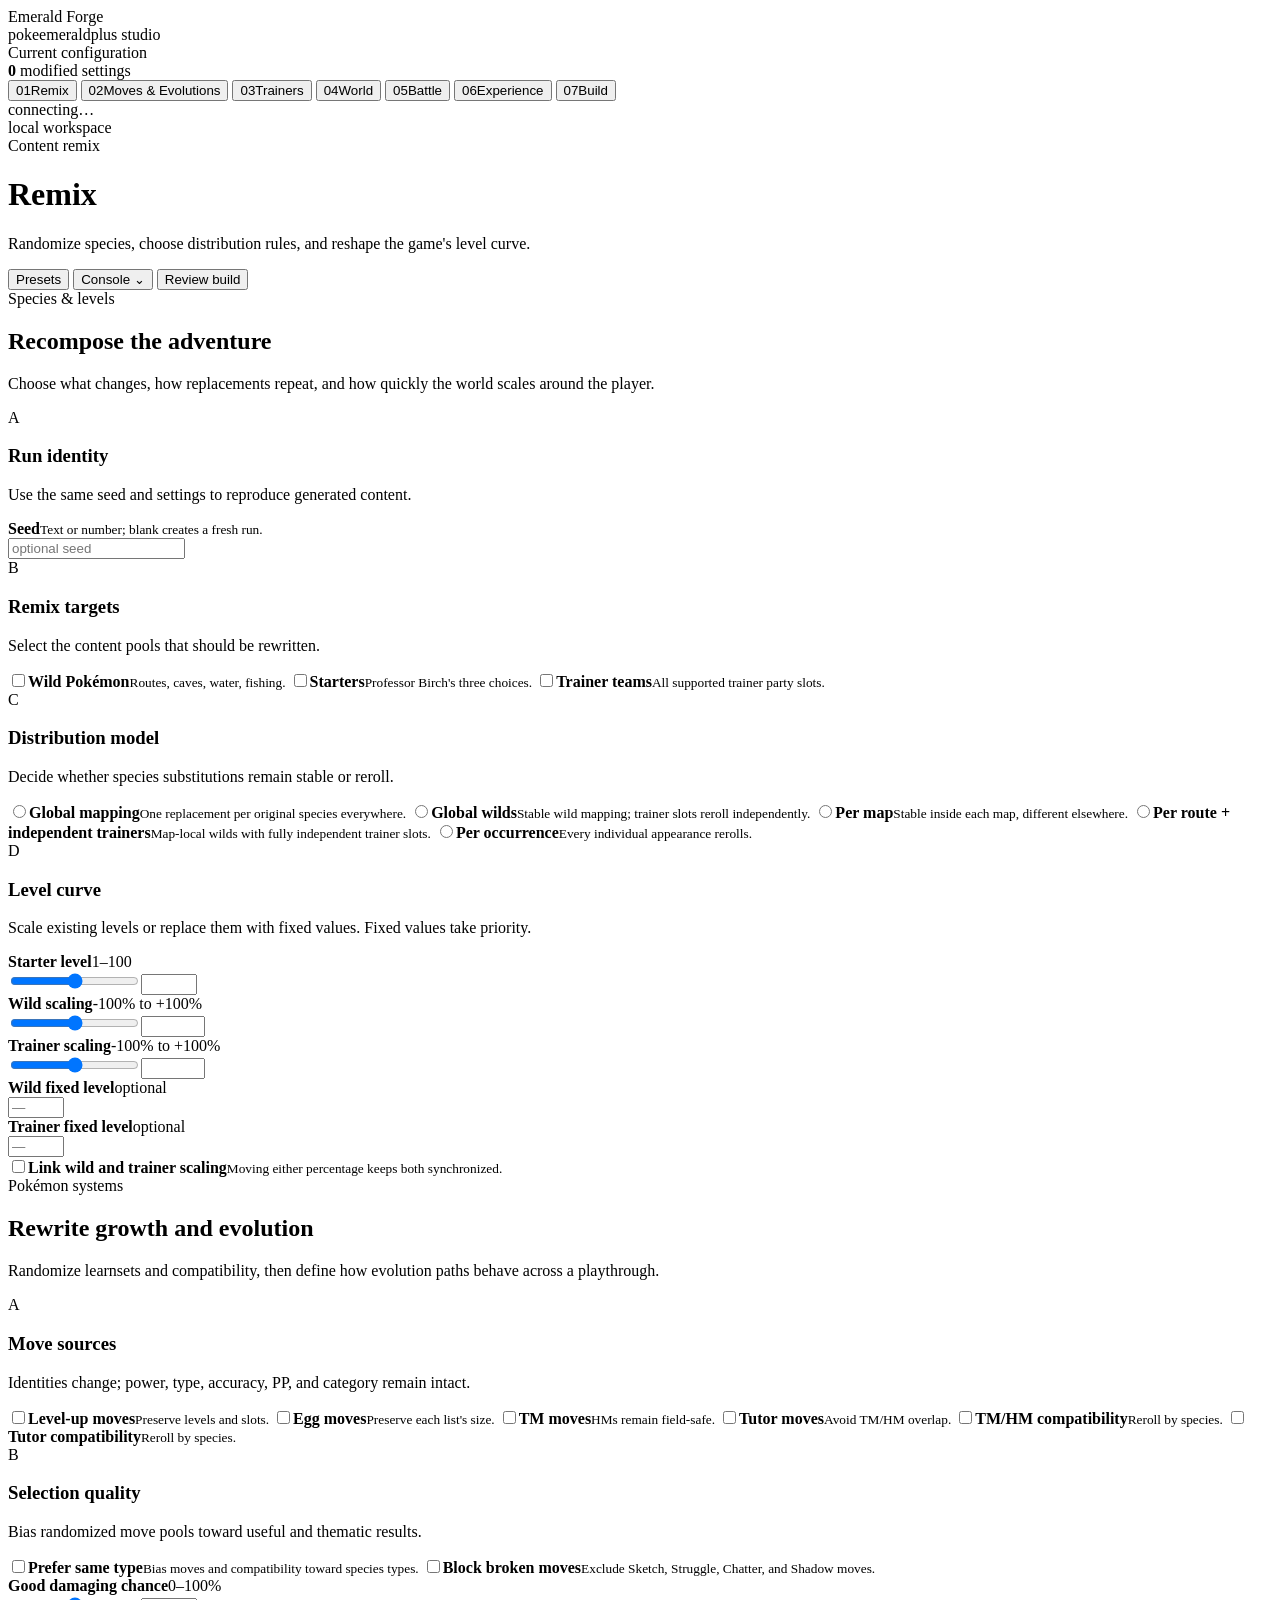
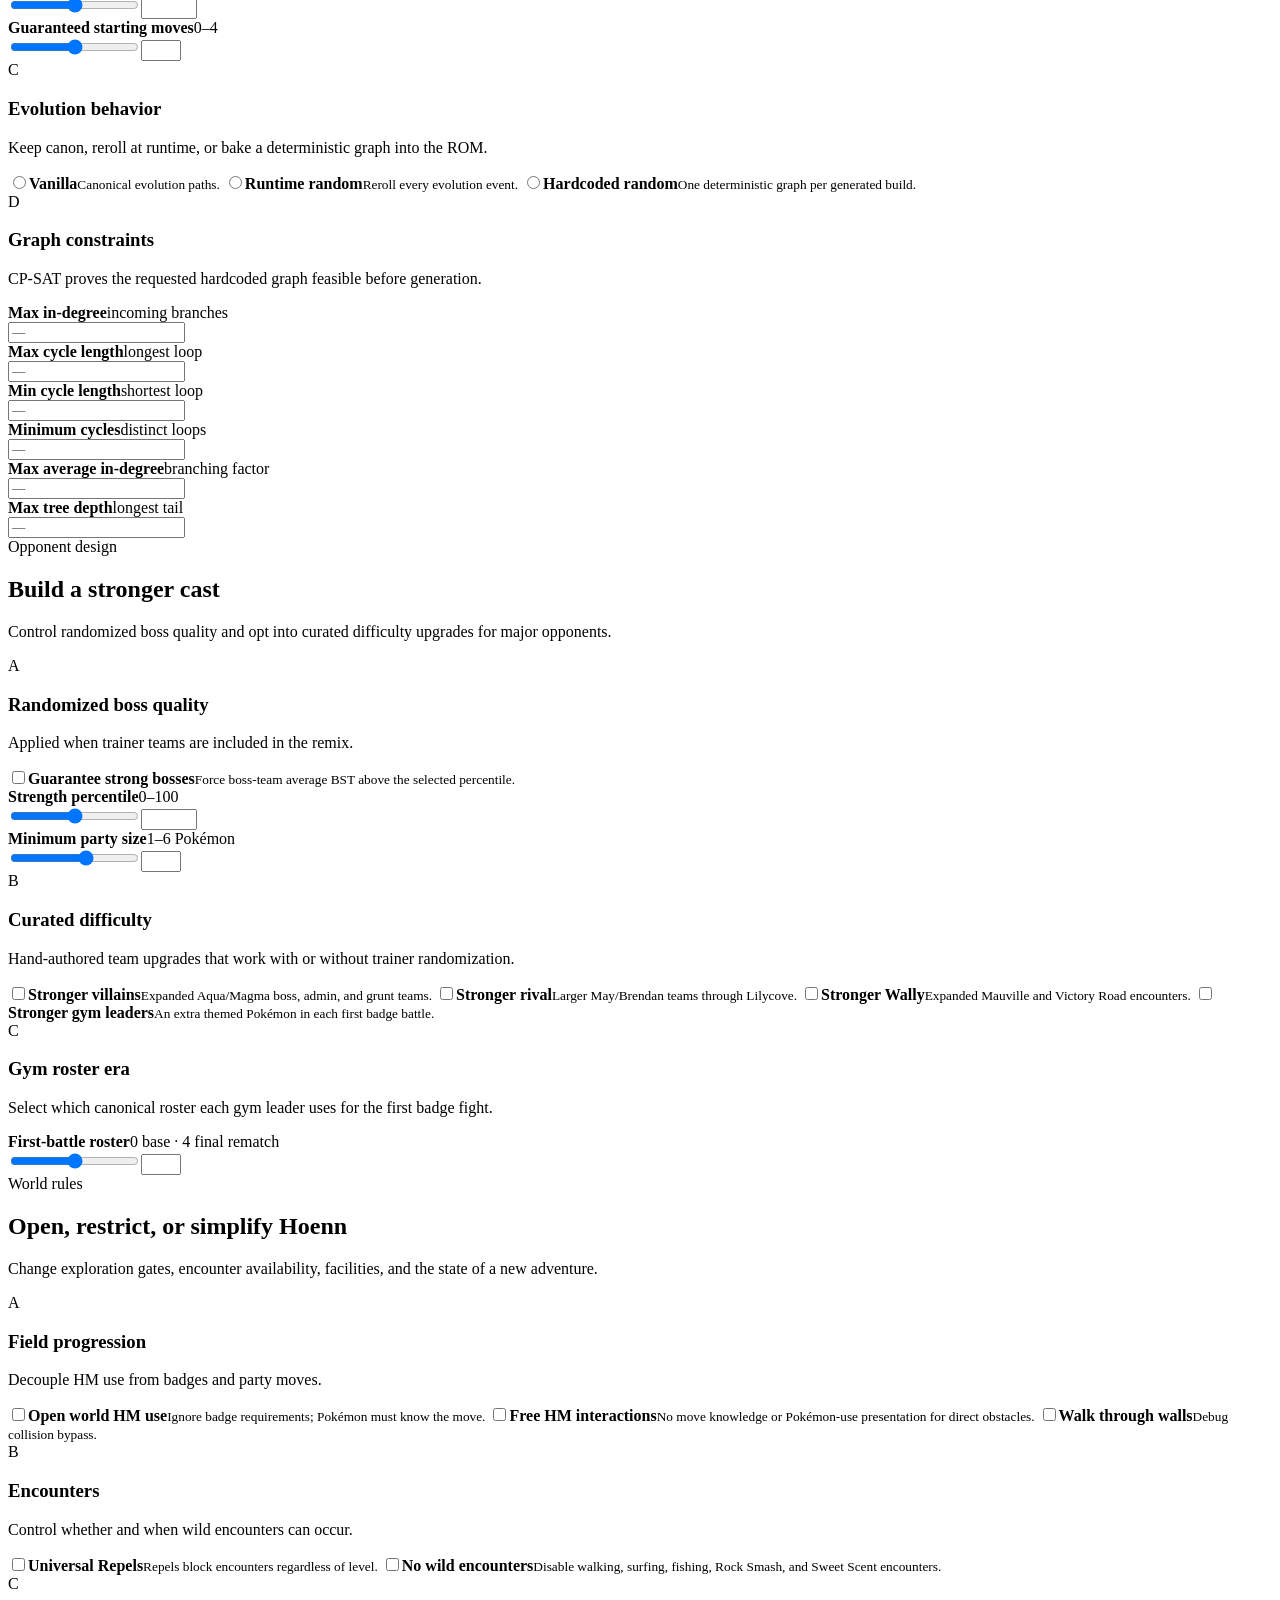
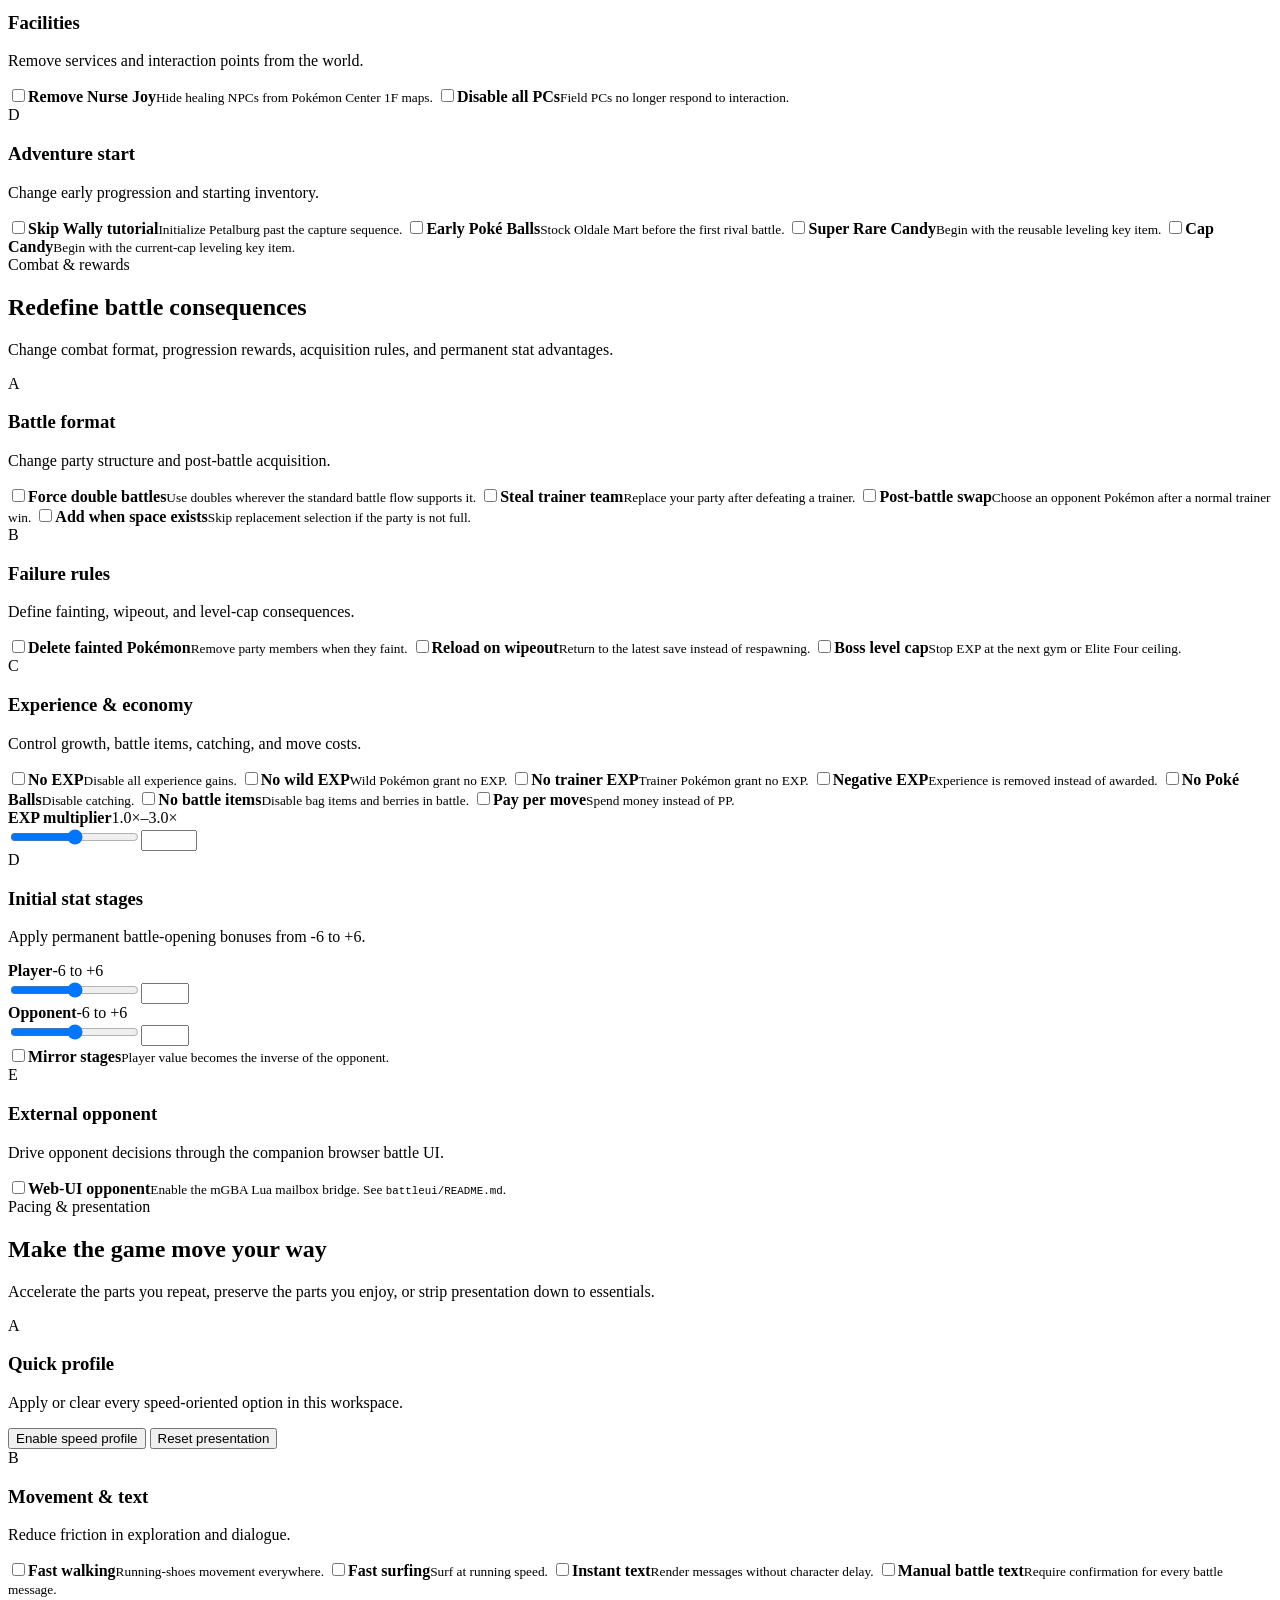
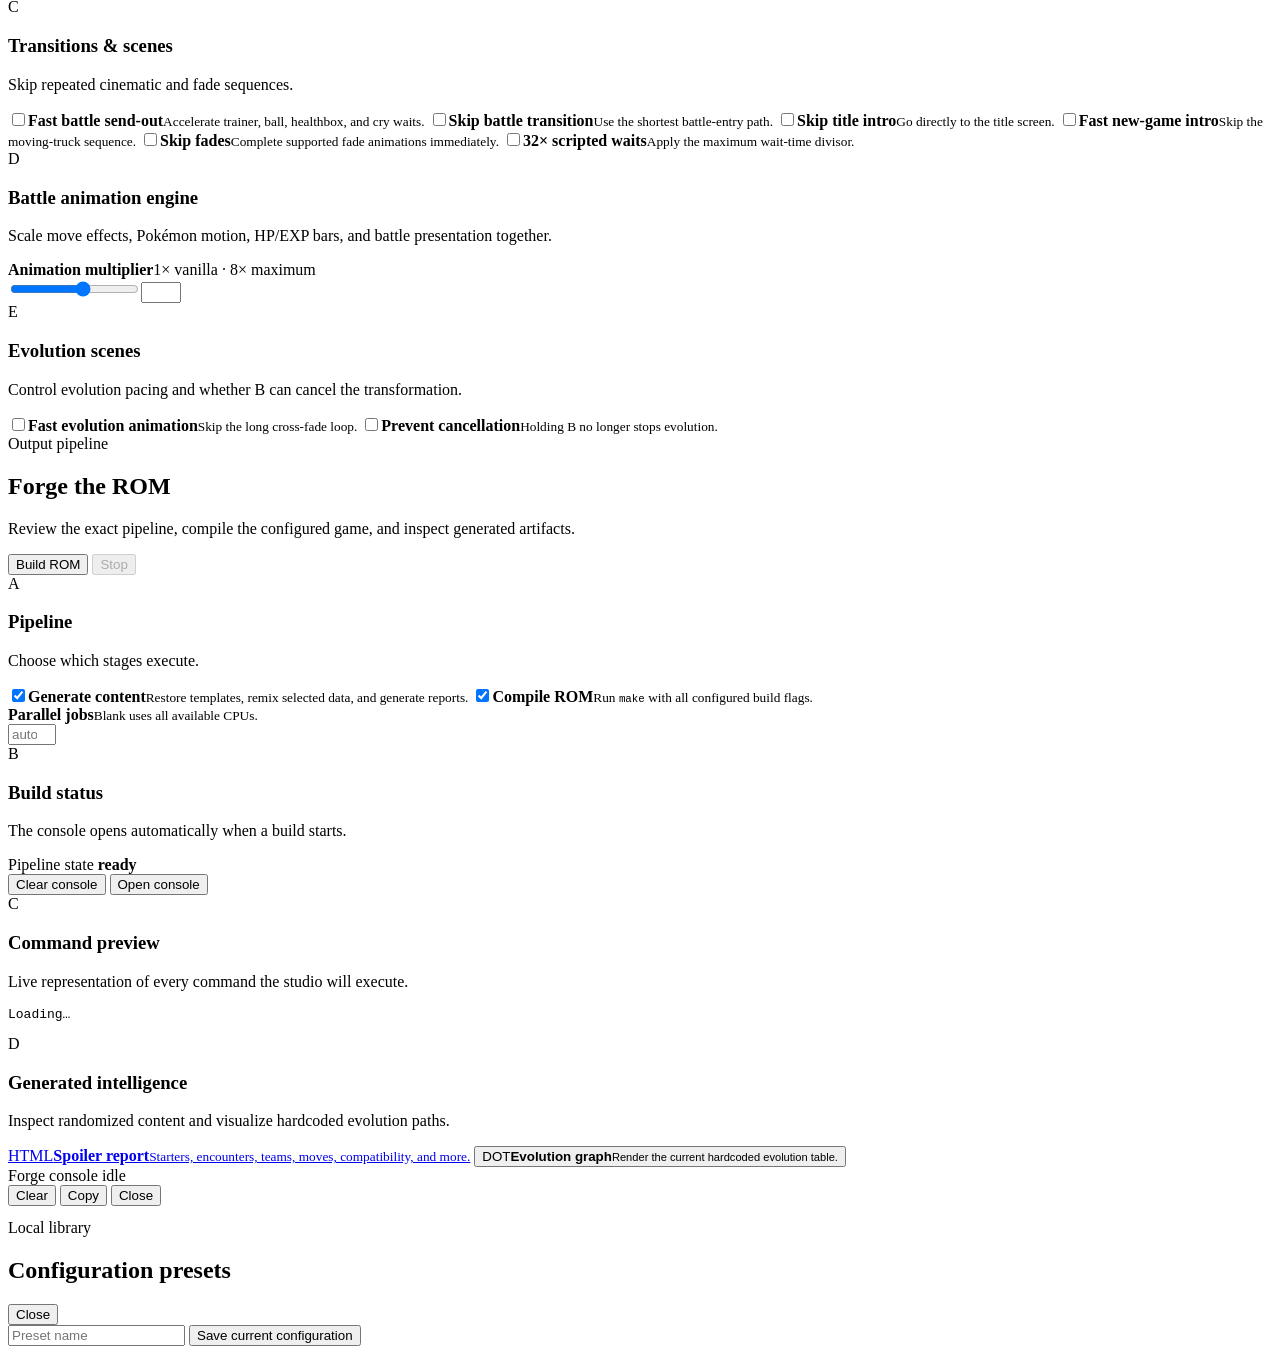
==== forge/static/index.html @ d48af63f "Refactor and redesign Emerald Forge Moves the studio into the root forge package, reorganizes depend" ====
<!DOCTYPE html>
<html lang="en">
<head>
    <meta charset="UTF-8" />
    <meta name="viewport" content="width=device-width, initial-scale=1.0" />
    <meta name="theme-color" content="#071510" />
    <title>Emerald Forge · ROM Studio</title>
    <link rel="icon" href="data:image/svg+xml,%3Csvg xmlns='http://www.w3.org/2000/svg' viewBox='0 0 100 100'%3E%3Cpath d='M50 4 91 28v44L50 96 9 72V28Z' fill='%2319c787'/%3E%3Cpath d='m50 17 29 17v32L50 83 21 66V34Z' fill='%23071510'/%3E%3Cpath d='m50 27 20 12v22L50 73 30 61V39Z' fill='%237fffd4'/%3E%3C/svg%3E" />
    <link rel="stylesheet" href="/static/style.css?v=editorial-2" />
</head>
<body>
    <aside class="sidebar">
        <div class="brand">
            <div class="brand-gem" aria-hidden="true"><span></span></div>
            <div class="brand-copy">
                <div class="brand-name">Emerald Forge</div>
                <div class="brand-product">pokeemeraldplus studio</div>
            </div>
        </div>

        <div class="project-status">
            <div class="project-status-label">Current configuration</div>
            <div class="project-status-value"><strong id="change-count">0</strong> modified settings</div>
        </div>

        <nav class="nav" aria-label="Configuration workspaces">
            <button class="nav-item active" data-section="remix" data-kicker="Content remix" data-description="Randomize species, choose distribution rules, and reshape the game's level curve.">
                <span class="nav-mark">01</span><span>Remix</span>
            </button>
            <button class="nav-item" data-section="moves" data-kicker="Pokémon systems" data-description="Configure movesets, compatibility, evolution behavior, and graph constraints.">
                <span class="nav-mark">02</span><span>Moves &amp; Evolutions</span>
            </button>
            <button class="nav-item" data-section="trainers" data-kicker="Opponent design" data-description="Tune bosses, rivals, villains, Wally, and gym-leader rosters.">
                <span class="nav-mark">03</span><span>Trainers</span>
            </button>
            <button class="nav-item" data-section="world" data-kicker="World rules" data-description="Change progression, encounters, facilities, starting state, and field interactions.">
                <span class="nav-mark">04</span><span>World</span>
            </button>
            <button class="nav-item" data-section="battle" data-kicker="Battle rules" data-description="Shape combat, progression rewards, party acquisition, and external opponent control.">
                <span class="nav-mark">05</span><span>Battle</span>
            </button>
            <button class="nav-item" data-section="experience" data-kicker="Presentation" data-description="Control pacing, animation speed, transitions, text, and quality-of-life behavior.">
                <span class="nav-mark">06</span><span>Experience</span>
            </button>
            <button class="nav-item" data-section="build" data-kicker="Output pipeline" data-description="Inspect commands, run the pipeline, and open generated reports.">
                <span class="nav-mark">07</span><span>Build</span>
            </button>
        </nav>

        <div class="sidebar-footer">
            <div class="status-pill" id="health-pill">
                <span class="dot"></span>
                <span id="health-text">connecting…</span>
            </div>
            <span class="local-only">local workspace</span>
        </div>
    </aside>

    <main class="content">
        <header class="topbar">
            <div class="page-heading">
                <span class="page-kicker" id="section-kicker">Content remix</span>
                <h1 id="section-title">Remix</h1>
                <p id="section-description">Randomize species, choose distribution rules, and reshape the game's level curve.</p>
            </div>
            <div class="topbar-actions">
                <button class="btn btn-quiet" id="preset-menu-btn">Presets</button>
                <button class="btn btn-quiet" id="log-toggle">Console <span class="chevron">⌄</span></button>
                <button class="btn btn-primary" id="jump-build-btn">Review build</button>
            </div>
        </header>

        <!-- ===================== REMIX ===================== -->
        <section class="panel" data-section="remix">
            <div class="panel-intro">
                <span class="eyebrow">Species &amp; levels</span>
                <h2>Recompose the adventure</h2>
                <p>Choose what changes, how replacements repeat, and how quickly the world scales around the player.</p>
            </div>

            <div class="studio-grid">
                <article class="group group-wide">
                    <div class="group-heading">
                        <div><span class="group-index">A</span><h3>Run identity</h3></div>
                        <p>Use the same seed and settings to reproduce generated content.</p>
                    </div>
                    <div class="row">
                        <div class="row-label"><strong>Seed</strong><small>Text or number; blank creates a fresh run.</small></div>
                        <input type="text" data-bind="seed" placeholder="optional seed" class="input-wide" />
                    </div>
                </article>

                <article class="group">
                    <div class="group-heading">
                        <div><span class="group-index">B</span><h3>Remix targets</h3></div>
                        <p>Select the content pools that should be rewritten.</p>
                    </div>
                    <div class="option-grid">
                        <label class="check option"><input type="checkbox" data-bind="randomize_wild" /><span class="box"></span><span><strong>Wild Pokémon</strong><small>Routes, caves, water, fishing.</small></span></label>
                        <label class="check option"><input type="checkbox" data-bind="randomize_starters" /><span class="box"></span><span><strong>Starters</strong><small>Professor Birch's three choices.</small></span></label>
                        <label class="check option"><input type="checkbox" data-bind="randomize_trainers" /><span class="box"></span><span><strong>Trainer teams</strong><small>All supported trainer party slots.</small></span></label>
                    </div>
                </article>

                <article class="group">
                    <div class="group-heading">
                        <div><span class="group-index">C</span><h3>Distribution model</h3></div>
                        <p>Decide whether species substitutions remain stable or reroll.</p>
                    </div>
                    <div class="choice-stack">
                        <label class="radio choice"><input type="radio" name="random_mode" data-bind-radio="random_mode" value="global" /><span class="box"></span><span><strong>Global mapping</strong><small>One replacement per original species everywhere.</small></span></label>
                        <label class="radio choice"><input type="radio" name="random_mode" data-bind-radio="random_mode" value="global-wild-independent-trainers" /><span class="box"></span><span><strong>Global wilds</strong><small>Stable wild mapping; trainer slots reroll independently.</small></span></label>
                        <label class="radio choice"><input type="radio" name="random_mode" data-bind-radio="random_mode" value="per-map" /><span class="box"></span><span><strong>Per map</strong><small>Stable inside each map, different elsewhere.</small></span></label>
                        <label class="radio choice"><input type="radio" name="random_mode" data-bind-radio="random_mode" value="per-route-independent-trainers" /><span class="box"></span><span><strong>Per route + independent trainers</strong><small>Map-local wilds with fully independent trainer slots.</small></span></label>
                        <label class="radio choice"><input type="radio" name="random_mode" data-bind-radio="random_mode" value="per-occurrence" /><span class="box"></span><span><strong>Per occurrence</strong><small>Every individual appearance rerolls.</small></span></label>
                    </div>
                </article>

                <article class="group group-wide">
                    <div class="group-heading">
                        <div><span class="group-index">D</span><h3>Level curve</h3></div>
                        <p>Scale existing levels or replace them with fixed values. Fixed values take priority.</p>
                    </div>
                    <div class="control-grid">
                        <div class="control-block">
                            <div class="control-label"><strong>Starter level</strong><span>1–100</span></div>
                            <div class="control-inputs"><input type="range" min="1" max="100" step="1" data-bind="level_scale.starter_level" /><input type="number" class="num-mirror" min="1" max="100" data-bind="level_scale.starter_level" /></div>
                        </div>
                        <div class="control-block">
                            <div class="control-label"><strong>Wild scaling</strong><span>-100% to +100%</span></div>
                            <div class="control-inputs"><input type="range" min="-100" max="100" step="5" data-bind="level_scale.wild_percent" /><input type="number" class="num-mirror" min="-100" max="100" data-bind="level_scale.wild_percent" /></div>
                        </div>
                        <div class="control-block">
                            <div class="control-label"><strong>Trainer scaling</strong><span>-100% to +100%</span></div>
                            <div class="control-inputs"><input type="range" min="-100" max="100" step="5" data-bind="level_scale.trainer_percent" /><input type="number" class="num-mirror" min="-100" max="100" data-bind="level_scale.trainer_percent" /></div>
                        </div>
                        <div class="control-block compact-control">
                            <div class="control-label"><strong>Wild fixed level</strong><span>optional</span></div>
                            <input type="number" min="1" max="100" placeholder="—" data-bind="level_scale.wild_fixed_level" />
                        </div>
                        <div class="control-block compact-control">
                            <div class="control-label"><strong>Trainer fixed level</strong><span>optional</span></div>
                            <input type="number" min="1" max="100" placeholder="—" data-bind="level_scale.trainer_fixed_level" />
                        </div>
                        <label class="check inline-toggle"><input type="checkbox" id="level-link" /><span class="box"></span><span><strong>Link wild and trainer scaling</strong><small>Moving either percentage keeps both synchronized.</small></span></label>
                    </div>
                </article>
            </div>
        </section>

        <!-- ===================== MOVES & EVOLUTIONS ===================== -->
        <section class="panel hidden" data-section="moves">
            <div class="panel-intro">
                <span class="eyebrow">Pokémon systems</span>
                <h2>Rewrite growth and evolution</h2>
                <p>Randomize learnsets and compatibility, then define how evolution paths behave across a playthrough.</p>
            </div>

            <div class="studio-grid">
                <article class="group group-wide">
                    <div class="group-heading">
                        <div><span class="group-index">A</span><h3>Move sources</h3></div>
                        <p>Identities change; power, type, accuracy, PP, and category remain intact.</p>
                    </div>
                    <div class="option-grid option-grid-3">
                        <label class="check option"><input type="checkbox" data-bind="randomize_level_up_moves" /><span class="box"></span><span><strong>Level-up moves</strong><small>Preserve levels and slots.</small></span></label>
                        <label class="check option"><input type="checkbox" data-bind="randomize_egg_moves" /><span class="box"></span><span><strong>Egg moves</strong><small>Preserve each list's size.</small></span></label>
                        <label class="check option"><input type="checkbox" data-bind="randomize_tm_moves" /><span class="box"></span><span><strong>TM moves</strong><small>HMs remain field-safe.</small></span></label>
                        <label class="check option"><input type="checkbox" data-bind="randomize_tutor_moves" /><span class="box"></span><span><strong>Tutor moves</strong><small>Avoid TM/HM overlap.</small></span></label>
                        <label class="check option"><input type="checkbox" data-bind="randomize_tmhm_compat" /><span class="box"></span><span><strong>TM/HM compatibility</strong><small>Reroll by species.</small></span></label>
                        <label class="check option"><input type="checkbox" data-bind="randomize_tutor_compat" /><span class="box"></span><span><strong>Tutor compatibility</strong><small>Reroll by species.</small></span></label>
                    </div>
                </article>

                <article class="group">
                    <div class="group-heading">
                        <div><span class="group-index">B</span><h3>Selection quality</h3></div>
                        <p>Bias randomized move pools toward useful and thematic results.</p>
                    </div>
                    <div class="choice-stack">
                        <label class="check choice"><input type="checkbox" data-bind="moves_prefer_same_type" /><span class="box"></span><span><strong>Prefer same type</strong><small>Bias moves and compatibility toward species types.</small></span></label>
                        <label class="check choice"><input type="checkbox" data-bind="moves_block_broken" /><span class="box"></span><span><strong>Block broken moves</strong><small>Exclude Sketch, Struggle, Chatter, and Shadow moves.</small></span></label>
                    </div>
                    <div class="control-block">
                        <div class="control-label"><strong>Good damaging chance</strong><span>0–100%</span></div>
                        <div class="control-inputs"><input type="range" min="0" max="100" step="5" data-bind="moves_good_damaging_percent" /><input type="number" class="num-mirror" min="0" max="100" data-bind="moves_good_damaging_percent" /></div>
                    </div>
                    <div class="control-block">
                        <div class="control-label"><strong>Guaranteed starting moves</strong><span>0–4</span></div>
                        <div class="control-inputs"><input type="range" min="0" max="4" step="1" data-bind="guaranteed_starting_moves" /><input type="number" class="num-mirror" min="0" max="4" data-bind="guaranteed_starting_moves" /></div>
                    </div>
                </article>

                <article class="group">
                    <div class="group-heading">
                        <div><span class="group-index">C</span><h3>Evolution behavior</h3></div>
                        <p>Keep canon, reroll at runtime, or bake a deterministic graph into the ROM.</p>
                    </div>
                    <div class="choice-stack">
                        <label class="radio choice"><input type="radio" name="evo_mode" data-bind-radio="evo_mode" value="vanilla" /><span class="box"></span><span><strong>Vanilla</strong><small>Canonical evolution paths.</small></span></label>
                        <label class="radio choice"><input type="radio" name="evo_mode" data-bind-radio="evo_mode" value="random" /><span class="box"></span><span><strong>Runtime random</strong><small>Reroll every evolution event.</small></span></label>
                        <label class="radio choice"><input type="radio" name="evo_mode" data-bind-radio="evo_mode" value="hardcoded" /><span class="box"></span><span><strong>Hardcoded random</strong><small>One deterministic graph per generated build.</small></span></label>
                    </div>
                </article>

                <article class="group group-wide" id="evo-constraints-group">
                    <div class="group-heading">
                        <div><span class="group-index">D</span><h3>Graph constraints</h3></div>
                        <p>CP-SAT proves the requested hardcoded graph feasible before generation.</p>
                    </div>
                    <div class="control-grid constraints-grid">
                        <div class="control-block compact-control"><div class="control-label"><strong>Max in-degree</strong><span>incoming branches</span></div><input type="number" min="0" data-bind="evo_constraints.max_indegree" placeholder="—" /></div>
                        <div class="control-block compact-control"><div class="control-label"><strong>Max cycle length</strong><span>longest loop</span></div><input type="number" min="0" data-bind="evo_constraints.max_cycle_length" placeholder="—" /></div>
                        <div class="control-block compact-control"><div class="control-label"><strong>Min cycle length</strong><span>shortest loop</span></div><input type="number" min="0" data-bind="evo_constraints.min_cycle_length" placeholder="—" /></div>
                        <div class="control-block compact-control"><div class="control-label"><strong>Minimum cycles</strong><span>distinct loops</span></div><input type="number" min="0" data-bind="evo_constraints.min_cycles" placeholder="—" /></div>
                        <div class="control-block compact-control"><div class="control-label"><strong>Max average in-degree</strong><span>branching factor</span></div><input type="number" min="0" step="0.05" data-bind="evo_constraints.max_avg_indegree" placeholder="—" /></div>
                        <div class="control-block compact-control"><div class="control-label"><strong>Max tree depth</strong><span>longest tail</span></div><input type="number" min="1" step="1" data-bind="evo_constraints.max_tree_depth" placeholder="—" /></div>
                    </div>
                </article>
            </div>
        </section>

        <!-- ===================== TRAINERS ===================== -->
        <section class="panel hidden" data-section="trainers">
            <div class="panel-intro">
                <span class="eyebrow">Opponent design</span>
                <h2>Build a stronger cast</h2>
                <p>Control randomized boss quality and opt into curated difficulty upgrades for major opponents.</p>
            </div>

            <div class="studio-grid">
                <article class="group group-wide">
                    <div class="group-heading">
                        <div><span class="group-index">A</span><h3>Randomized boss quality</h3></div>
                        <p>Applied when trainer teams are included in the remix.</p>
                    </div>
                    <label class="check feature-toggle"><input type="checkbox" data-bind="guarantee_strong_bosses" /><span class="box"></span><span><strong>Guarantee strong bosses</strong><small>Force boss-team average BST above the selected percentile.</small></span></label>
                    <div class="control-grid">
                        <div class="control-block"><div class="control-label"><strong>Strength percentile</strong><span>0–100</span></div><div class="control-inputs"><input type="range" min="0" max="100" step="10" data-bind="strong_bosses_percentile" /><input type="number" class="num-mirror" min="0" max="100" step="10" data-bind="strong_bosses_percentile" /></div></div>
                        <div class="control-block"><div class="control-label"><strong>Minimum party size</strong><span>1–6 Pokémon</span></div><div class="control-inputs"><input type="range" min="1" max="6" step="1" data-bind="min_boss_party_size" /><input type="number" class="num-mirror" min="1" max="6" data-bind="min_boss_party_size" /></div></div>
                    </div>
                </article>

                <article class="group group-wide">
                    <div class="group-heading">
                        <div><span class="group-index">B</span><h3>Curated difficulty</h3></div>
                        <p>Hand-authored team upgrades that work with or without trainer randomization.</p>
                    </div>
                    <div class="option-grid option-grid-2">
                        <label class="check option"><input type="checkbox" data-bind="stronger_villains" /><span class="box"></span><span><strong>Stronger villains</strong><small>Expanded Aqua/Magma boss, admin, and grunt teams.</small></span></label>
                        <label class="check option"><input type="checkbox" data-bind="stronger_rival" /><span class="box"></span><span><strong>Stronger rival</strong><small>Larger May/Brendan teams through Lilycove.</small></span></label>
                        <label class="check option"><input type="checkbox" data-bind="stronger_wally" /><span class="box"></span><span><strong>Stronger Wally</strong><small>Expanded Mauville and Victory Road encounters.</small></span></label>
                        <label class="check option"><input type="checkbox" data-bind="stronger_gym_leaders" /><span class="box"></span><span><strong>Stronger gym leaders</strong><small>An extra themed Pokémon in each first badge battle.</small></span></label>
                    </div>
                </article>

                <article class="group group-wide">
                    <div class="group-heading">
                        <div><span class="group-index">C</span><h3>Gym roster era</h3></div>
                        <p>Select which canonical roster each gym leader uses for the first badge fight.</p>
                    </div>
                    <div class="control-block">
                        <div class="control-label"><strong>First-battle roster</strong><span>0 base · 4 final rematch</span></div>
                        <div class="control-inputs"><input type="range" min="0" max="4" step="1" data-bind="gym_leader_first_roster" /><input type="number" class="num-mirror" min="0" max="4" data-bind="gym_leader_first_roster" /></div>
                    </div>
                </article>
            </div>
        </section>

        <!-- ===================== WORLD ===================== -->
        <section class="panel hidden" data-section="world">
            <div class="panel-intro">
                <span class="eyebrow">World rules</span>
                <h2>Open, restrict, or simplify Hoenn</h2>
                <p>Change exploration gates, encounter availability, facilities, and the state of a new adventure.</p>
            </div>

            <div class="studio-grid">
                <article class="group">
                    <div class="group-heading"><div><span class="group-index">A</span><h3>Field progression</h3></div><p>Decouple HM use from badges and party moves.</p></div>
                    <div class="choice-stack">
                        <label class="check choice"><input type="checkbox" data-bind="open_world_mode" /><span class="box"></span><span><strong>Open world HM use</strong><small>Ignore badge requirements; Pokémon must know the move.</small></span></label>
                        <label class="check choice"><input type="checkbox" data-bind="free_hm_mode" /><span class="box"></span><span><strong>Free HM interactions</strong><small>No move knowledge or Pokémon-use presentation for direct obstacles.</small></span></label>
                        <label class="check choice"><input type="checkbox" data-bind="walk_through_walls" /><span class="box"></span><span><strong>Walk through walls</strong><small>Debug collision bypass.</small></span></label>
                    </div>
                </article>

                <article class="group">
                    <div class="group-heading"><div><span class="group-index">B</span><h3>Encounters</h3></div><p>Control whether and when wild encounters can occur.</p></div>
                    <div class="choice-stack">
                        <label class="check choice"><input type="checkbox" data-bind="repel_any_level" /><span class="box"></span><span><strong>Universal Repels</strong><small>Repels block encounters regardless of level.</small></span></label>
                        <label class="check choice"><input type="checkbox" data-bind="no_wild_encounters" /><span class="box"></span><span><strong>No wild encounters</strong><small>Disable walking, surfing, fishing, Rock Smash, and Sweet Scent encounters.</small></span></label>
                    </div>
                </article>

                <article class="group">
                    <div class="group-heading"><div><span class="group-index">C</span><h3>Facilities</h3></div><p>Remove services and interaction points from the world.</p></div>
                    <div class="choice-stack">
                        <label class="check choice"><input type="checkbox" data-bind="remove_pokemon_center_joy" /><span class="box"></span><span><strong>Remove Nurse Joy</strong><small>Hide healing NPCs from Pokémon Center 1F maps.</small></span></label>
                        <label class="check choice"><input type="checkbox" data-bind="disable_pcs" /><span class="box"></span><span><strong>Disable all PCs</strong><small>Field PCs no longer respond to interaction.</small></span></label>
                    </div>
                </article>

                <article class="group">
                    <div class="group-heading"><div><span class="group-index">D</span><h3>Adventure start</h3></div><p>Change early progression and starting inventory.</p></div>
                    <div class="choice-stack">
                        <label class="check choice"><input type="checkbox" data-bind="skip_wally_capture_tutorial" /><span class="box"></span><span><strong>Skip Wally tutorial</strong><small>Initialize Petalburg past the capture sequence.</small></span></label>
                        <label class="check choice"><input type="checkbox" data-bind="first_shop_pokeballs" /><span class="box"></span><span><strong>Early Poké Balls</strong><small>Stock Oldale Mart before the first rival battle.</small></span></label>
                        <label class="check choice"><input type="checkbox" data-bind="start_with_super_rare_candy" /><span class="box"></span><span><strong>Super Rare Candy</strong><small>Begin with the reusable leveling key item.</small></span></label>
                        <label class="check choice"><input type="checkbox" data-bind="start_with_cap_candy" /><span class="box"></span><span><strong>Cap Candy</strong><small>Begin with the current-cap leveling key item.</small></span></label>
                    </div>
                </article>
            </div>
        </section>

        <!-- ===================== BATTLE ===================== -->
        <section class="panel hidden" data-section="battle">
            <div class="panel-intro">
                <span class="eyebrow">Combat &amp; rewards</span>
                <h2>Redefine battle consequences</h2>
                <p>Change combat format, progression rewards, acquisition rules, and permanent stat advantages.</p>
            </div>

            <div class="studio-grid">
                <article class="group">
                    <div class="group-heading"><div><span class="group-index">A</span><h3>Battle format</h3></div><p>Change party structure and post-battle acquisition.</p></div>
                    <div class="choice-stack">
                        <label class="check choice"><input type="checkbox" data-bind="force_doubles" /><span class="box"></span><span><strong>Force double battles</strong><small>Use doubles wherever the standard battle flow supports it.</small></span></label>
                        <label class="check choice"><input type="checkbox" data-bind="steal_trainer_team" /><span class="box"></span><span><strong>Steal trainer team</strong><small>Replace your party after defeating a trainer.</small></span></label>
                        <label class="check choice"><input type="checkbox" data-bind="swap_trainer_pokemon" /><span class="box"></span><span><strong>Post-battle swap</strong><small>Choose an opponent Pokémon after a normal trainer win.</small></span></label>
                        <label class="check choice"><input type="checkbox" data-bind="add_trainer_pokemon_if_space" /><span class="box"></span><span><strong>Add when space exists</strong><small>Skip replacement selection if the party is not full.</small></span></label>
                    </div>
                </article>

                <article class="group">
                    <div class="group-heading"><div><span class="group-index">B</span><h3>Failure rules</h3></div><p>Define fainting, wipeout, and level-cap consequences.</p></div>
                    <div class="choice-stack">
                        <label class="check choice"><input type="checkbox" data-bind="nuzlocke_delete_fainted" /><span class="box"></span><span><strong>Delete fainted Pokémon</strong><small>Remove party members when they faint.</small></span></label>
                        <label class="check choice"><input type="checkbox" data-bind="reload_save_on_whiteout" /><span class="box"></span><span><strong>Reload on wipeout</strong><small>Return to the latest save instead of respawning.</small></span></label>
                        <label class="check choice"><input type="checkbox" data-bind="level_cap" /><span class="box"></span><span><strong>Boss level cap</strong><small>Stop EXP at the next gym or Elite Four ceiling.</small></span></label>
                    </div>
                </article>

                <article class="group group-wide">
                    <div class="group-heading"><div><span class="group-index">C</span><h3>Experience &amp; economy</h3></div><p>Control growth, battle items, catching, and move costs.</p></div>
                    <div class="option-grid option-grid-3">
                        <label class="check option"><input type="checkbox" data-bind="no_exp" /><span class="box"></span><span><strong>No EXP</strong><small>Disable all experience gains.</small></span></label>
                        <label class="check option"><input type="checkbox" data-bind="no_exp_wild" /><span class="box"></span><span><strong>No wild EXP</strong><small>Wild Pokémon grant no EXP.</small></span></label>
                        <label class="check option"><input type="checkbox" data-bind="no_exp_trainer" /><span class="box"></span><span><strong>No trainer EXP</strong><small>Trainer Pokémon grant no EXP.</small></span></label>
                        <label class="check option"><input type="checkbox" data-bind="negative_exp" /><span class="box"></span><span><strong>Negative EXP</strong><small>Experience is removed instead of awarded.</small></span></label>
                        <label class="check option"><input type="checkbox" data-bind="no_pokeballs" /><span class="box"></span><span><strong>No Poké Balls</strong><small>Disable catching.</small></span></label>
                        <label class="check option"><input type="checkbox" data-bind="no_battle_items" /><span class="box"></span><span><strong>No battle items</strong><small>Disable bag items and berries in battle.</small></span></label>
                        <label class="check option"><input type="checkbox" data-bind="money_for_moves" /><span class="box"></span><span><strong>Pay per move</strong><small>Spend money instead of PP.</small></span></label>
                    </div>
                    <div class="control-block">
                        <div class="control-label"><strong>EXP multiplier</strong><span>1.0×–3.0×</span></div>
                        <div class="control-inputs"><input type="range" min="1" max="3" step="0.1" data-bind="exp_multiplier" /><input type="number" class="num-mirror" min="1" max="3" step="0.1" data-bind="exp_multiplier" /></div>
                    </div>
                </article>

                <article class="group">
                    <div class="group-heading"><div><span class="group-index">D</span><h3>Initial stat stages</h3></div><p>Apply permanent battle-opening bonuses from -6 to +6.</p></div>
                    <div class="control-block"><div class="control-label"><strong>Player</strong><span>-6 to +6</span></div><div class="control-inputs"><input type="range" min="-6" max="6" step="1" data-bind="player_stat_stage_mod" /><input type="number" class="num-mirror" min="-6" max="6" data-bind="player_stat_stage_mod" /></div></div>
                    <div class="control-block"><div class="control-label"><strong>Opponent</strong><span>-6 to +6</span></div><div class="control-inputs"><input type="range" min="-6" max="6" step="1" data-bind="opponent_stat_stage_mod" /><input type="number" class="num-mirror" min="-6" max="6" data-bind="opponent_stat_stage_mod" /></div></div>
                    <label class="check inline-toggle"><input type="checkbox" id="stat-mirror" /><span class="box"></span><span><strong>Mirror stages</strong><small>Player value becomes the inverse of the opponent.</small></span></label>
                </article>

                <article class="group">
                    <div class="group-heading"><div><span class="group-index">E</span><h3>External opponent</h3></div><p>Drive opponent decisions through the companion browser battle UI.</p></div>
                    <label class="check feature-toggle"><input type="checkbox" data-bind="webui_opponent" /><span class="box"></span><span><strong>Web-UI opponent</strong><small>Enable the mGBA Lua mailbox bridge. See <code>battleui/README.md</code>.</small></span></label>
                </article>
            </div>
        </section>

        <!-- ===================== EXPERIENCE ===================== -->
        <section class="panel hidden" data-section="experience">
            <div class="panel-intro">
                <span class="eyebrow">Pacing &amp; presentation</span>
                <h2>Make the game move your way</h2>
                <p>Accelerate the parts you repeat, preserve the parts you enjoy, or strip presentation down to essentials.</p>
            </div>

            <div class="studio-grid">
                <article class="group group-wide">
                    <div class="group-heading">
                        <div><span class="group-index">A</span><h3>Quick profile</h3></div>
                        <p>Apply or clear every speed-oriented option in this workspace.</p>
                    </div>
                    <div class="button-row">
                        <button class="btn btn-secondary" id="qol-enable-all">Enable speed profile</button>
                        <button class="btn btn-quiet" id="qol-clear-all">Reset presentation</button>
                    </div>
                </article>

                <article class="group">
                    <div class="group-heading"><div><span class="group-index">B</span><h3>Movement &amp; text</h3></div><p>Reduce friction in exploration and dialogue.</p></div>
                    <div class="choice-stack">
                        <label class="check choice"><input type="checkbox" data-bind="walk_fast" /><span class="box"></span><span><strong>Fast walking</strong><small>Running-shoes movement everywhere.</small></span></label>
                        <label class="check choice"><input type="checkbox" data-bind="fast_swim" /><span class="box"></span><span><strong>Fast surfing</strong><small>Surf at running speed.</small></span></label>
                        <label class="check choice"><input type="checkbox" data-bind="instant_text" /><span class="box"></span><span><strong>Instant text</strong><small>Render messages without character delay.</small></span></label>
                        <label class="check choice"><input type="checkbox" data-bind="manual_battle_text" /><span class="box"></span><span><strong>Manual battle text</strong><small>Require confirmation for every battle message.</small></span></label>
                    </div>
                </article>

                <article class="group">
                    <div class="group-heading"><div><span class="group-index">C</span><h3>Transitions &amp; scenes</h3></div><p>Skip repeated cinematic and fade sequences.</p></div>
                    <div class="choice-stack">
                        <label class="check choice"><input type="checkbox" data-bind="fast_battle_anims" /><span class="box"></span><span><strong>Fast battle send-out</strong><small>Accelerate trainer, ball, healthbox, and cry waits.</small></span></label>
                        <label class="check choice"><input type="checkbox" data-bind="skip_battle_transition" /><span class="box"></span><span><strong>Skip battle transition</strong><small>Use the shortest battle-entry path.</small></span></label>
                        <label class="check choice"><input type="checkbox" data-bind="skip_intro_cutscene" /><span class="box"></span><span><strong>Skip title intro</strong><small>Go directly to the title screen.</small></span></label>
                        <label class="check choice"><input type="checkbox" data-bind="fast_intro" /><span class="box"></span><span><strong>Fast new-game intro</strong><small>Skip the moving-truck sequence.</small></span></label>
                        <label class="check choice"><input type="checkbox" data-bind="skip_fade_anims" /><span class="box"></span><span><strong>Skip fades</strong><small>Complete supported fade animations immediately.</small></span></label>
                        <label class="check choice"><input type="checkbox" data-bind="fastest_speed" /><span class="box"></span><span><strong>32× scripted waits</strong><small>Apply the maximum wait-time divisor.</small></span></label>
                    </div>
                </article>

                <article class="group group-wide">
                    <div class="group-heading"><div><span class="group-index">D</span><h3>Battle animation engine</h3></div><p>Scale move effects, Pokémon motion, HP/EXP bars, and battle presentation together.</p></div>
                    <div class="control-block">
                        <div class="control-label"><strong>Animation multiplier</strong><span>1× vanilla · 8× maximum</span></div>
                        <div class="control-inputs"><input type="range" min="1" max="8" step="1" data-bind="battle_anim_speed_multiplier" /><input type="number" class="num-mirror" min="1" max="8" step="1" data-bind="battle_anim_speed_multiplier" /></div>
                    </div>
                </article>

                <article class="group group-wide">
                    <div class="group-heading"><div><span class="group-index">E</span><h3>Evolution scenes</h3></div><p>Control evolution pacing and whether B can cancel the transformation.</p></div>
                    <div class="option-grid option-grid-2">
                        <label class="check option"><input type="checkbox" data-bind="fast_evolution_anim" /><span class="box"></span><span><strong>Fast evolution animation</strong><small>Skip the long cross-fade loop.</small></span></label>
                        <label class="check option"><input type="checkbox" data-bind="prevent_evolution_cancel" /><span class="box"></span><span><strong>Prevent cancellation</strong><small>Holding B no longer stops evolution.</small></span></label>
                    </div>
                </article>
            </div>
        </section>

        <!-- ===================== BUILD ===================== -->
        <section class="panel hidden" data-section="build">
            <div class="panel-intro build-intro">
                <div>
                    <span class="eyebrow">Output pipeline</span>
                    <h2>Forge the ROM</h2>
                    <p>Review the exact pipeline, compile the configured game, and inspect generated artifacts.</p>
                </div>
                <div class="build-hero-actions">
                    <button class="btn btn-primary btn-large" id="build-btn">Build ROM</button>
                    <button class="btn btn-danger" id="stop-btn" disabled>Stop</button>
                </div>
            </div>

            <div class="studio-grid build-grid">
                <article class="group">
                    <div class="group-heading"><div><span class="group-index">A</span><h3>Pipeline</h3></div><p>Choose which stages execute.</p></div>
                    <div class="choice-stack">
                        <label class="check choice"><input type="checkbox" id="opt-run-randomize" checked /><span class="box"></span><span><strong>Generate content</strong><small>Restore templates, remix selected data, and generate reports.</small></span></label>
                        <label class="check choice"><input type="checkbox" id="opt-run-make" checked /><span class="box"></span><span><strong>Compile ROM</strong><small>Run <code>make</code> with all configured build flags.</small></span></label>
                    </div>
                    <div class="row">
                        <div class="row-label"><strong>Parallel jobs</strong><small>Blank uses all available CPUs.</small></div>
                        <input type="number" min="1" max="64" id="opt-jobs" placeholder="auto" />
                    </div>
                </article>

                <article class="group">
                    <div class="group-heading"><div><span class="group-index">B</span><h3>Build status</h3></div><p>The console opens automatically when a build starts.</p></div>
                    <div class="build-state-card">
                        <span class="build-state-label">Pipeline state</span>
                        <strong class="build-status" id="build-status">ready</strong>
                    </div>
                    <div class="button-row">
                        <button class="btn btn-quiet" id="build-clear-btn">Clear console</button>
                        <button class="btn btn-quiet" id="log-toggle-inline">Open console</button>
                    </div>
                </article>

                <article class="group group-wide command-group">
                    <div class="group-heading"><div><span class="group-index">C</span><h3>Command preview</h3></div><p>Live representation of every command the studio will execute.</p></div>
                    <pre class="preview" id="preview-pane">Loading…</pre>
                </article>

                <article class="group group-wide">
                    <div class="group-heading"><div><span class="group-index">D</span><h3>Generated intelligence</h3></div><p>Inspect randomized content and visualize hardcoded evolution paths.</p></div>
                    <div class="artifact-row">
                        <a class="artifact-card" href="/api/spoiler-report" target="_blank" rel="noreferrer"><span class="artifact-mark">HTML</span><span><strong>Spoiler report</strong><small>Starters, encounters, teams, moves, compatibility, and more.</small></span></a>
                        <button class="artifact-card" id="render-graph-btn"><span class="artifact-mark">DOT</span><span><strong>Evolution graph</strong><small>Render the current hardcoded evolution table.</small></span></button>
                    </div>
                    <div id="render-graph-status" class="artifact-status"></div>
                    <div id="render-graph-container" class="graph-container"></div>
                </article>
            </div>
        </section>
    </main>

    <aside class="log-drawer collapsed" id="log-drawer">
        <div class="log-header">
            <div class="log-title">
                <span class="led" id="log-led"></span>
                <span>Forge console</span>
                <span class="console-state" id="log-status">idle</span>
            </div>
            <div class="log-actions">
                <button class="btn btn-quiet btn-small" id="log-clear">Clear</button>
                <button class="btn btn-quiet btn-small" id="log-copy">Copy</button>
                <button class="btn btn-quiet btn-small" id="log-close">Close</button>
            </div>
        </div>
        <pre class="log-body" id="log-body"></pre>
    </aside>

    <div class="modal hidden" id="preset-modal">
        <div class="modal-box">
            <div class="modal-header">
                <div><span class="eyebrow">Local library</span><h2>Configuration presets</h2></div>
                <button class="btn btn-quiet" id="preset-close">Close</button>
            </div>
            <div class="modal-body">
                <div class="preset-create">
                    <input type="text" id="preset-name" placeholder="Preset name" />
                    <button class="btn btn-primary" id="preset-save">Save current configuration</button>
                </div>
                <ul class="preset-list" id="preset-list"></ul>
            </div>
        </div>
    </div>

    <script src="/static/app.js?v=editorial-2"></script>
</body>
</html>
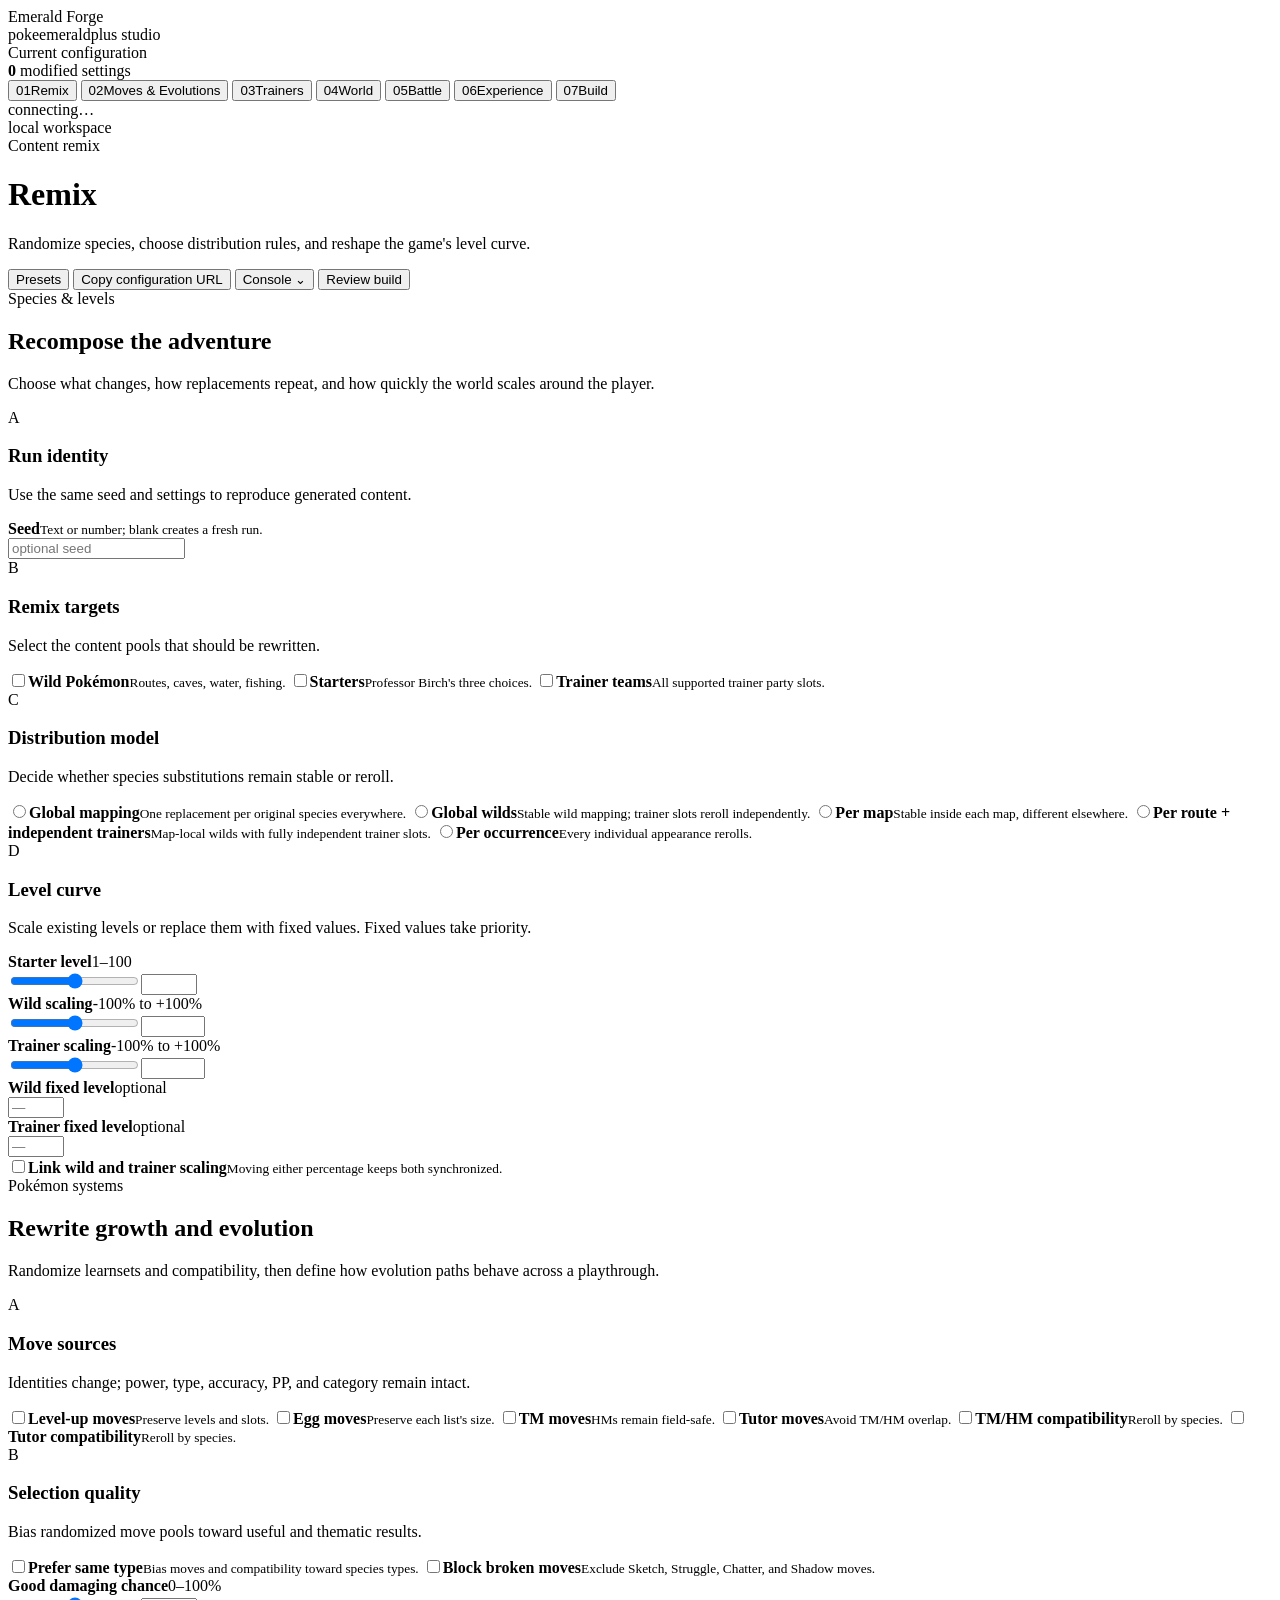
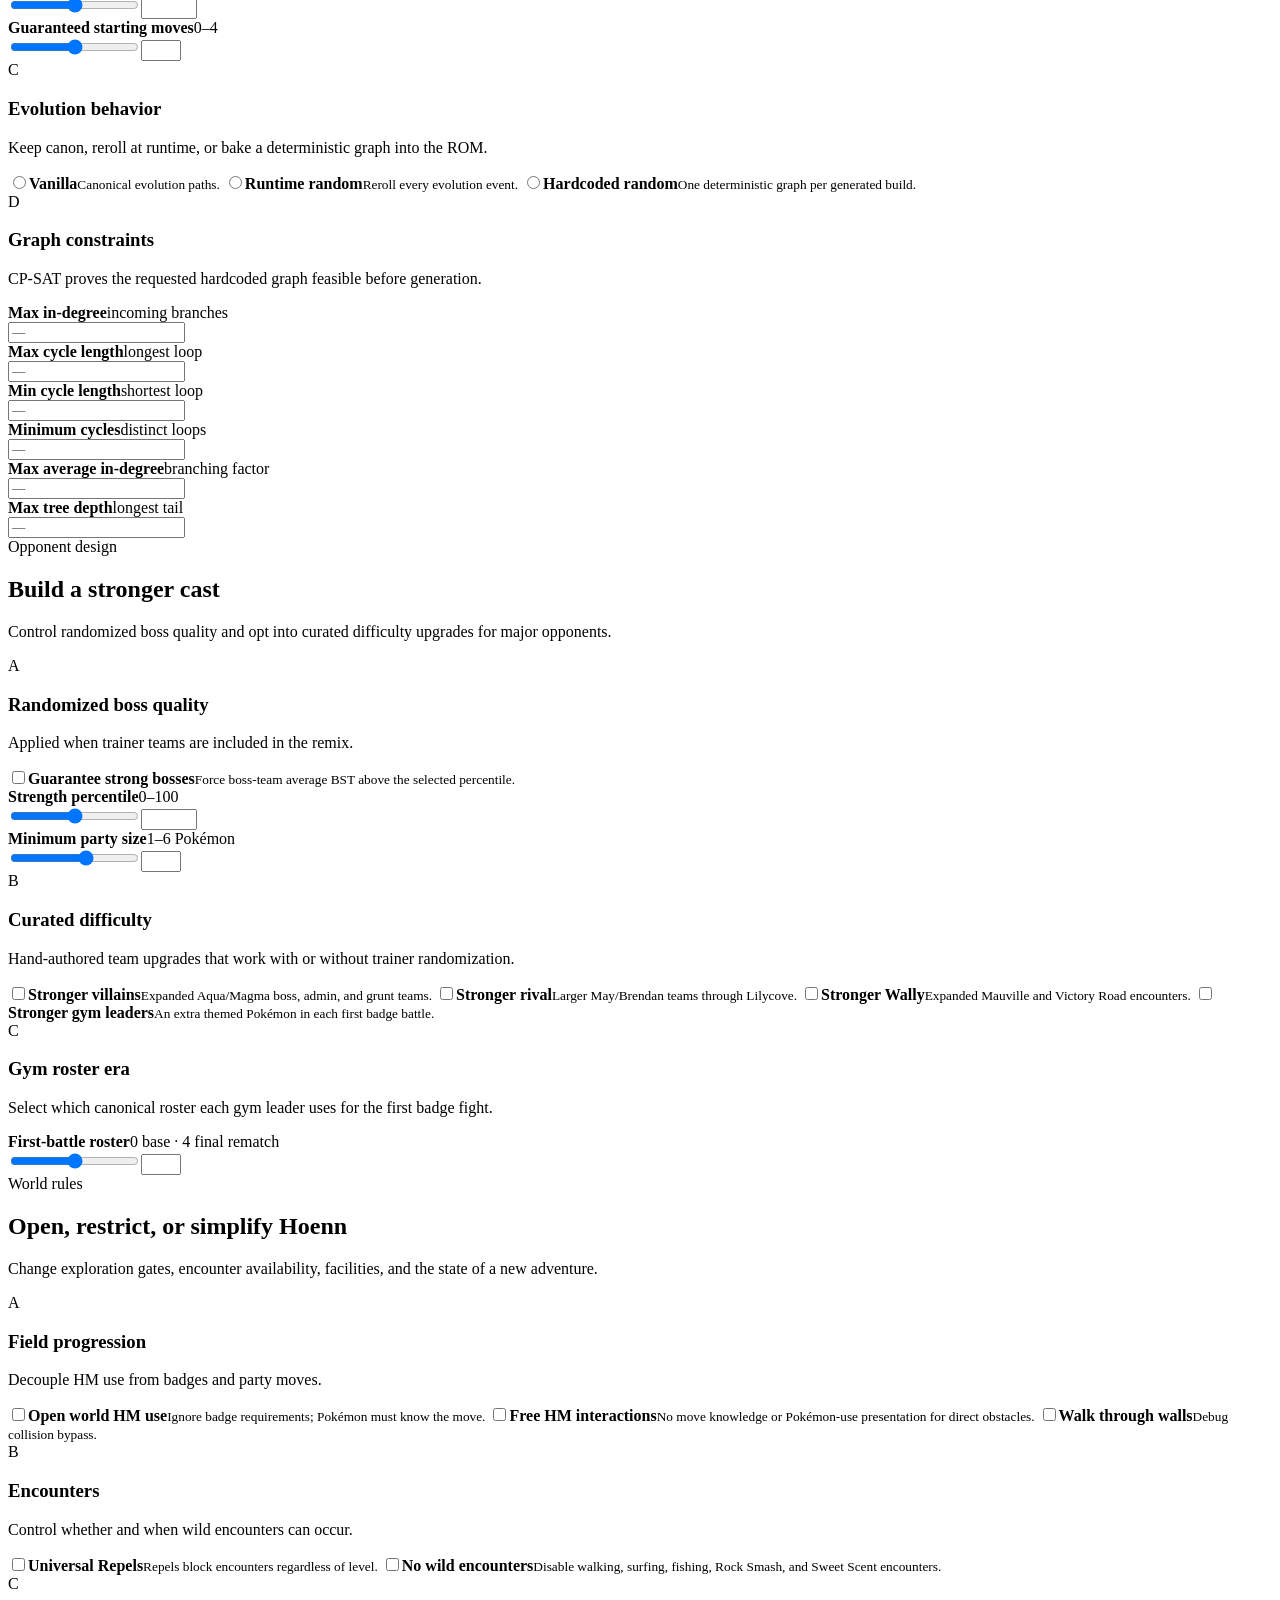
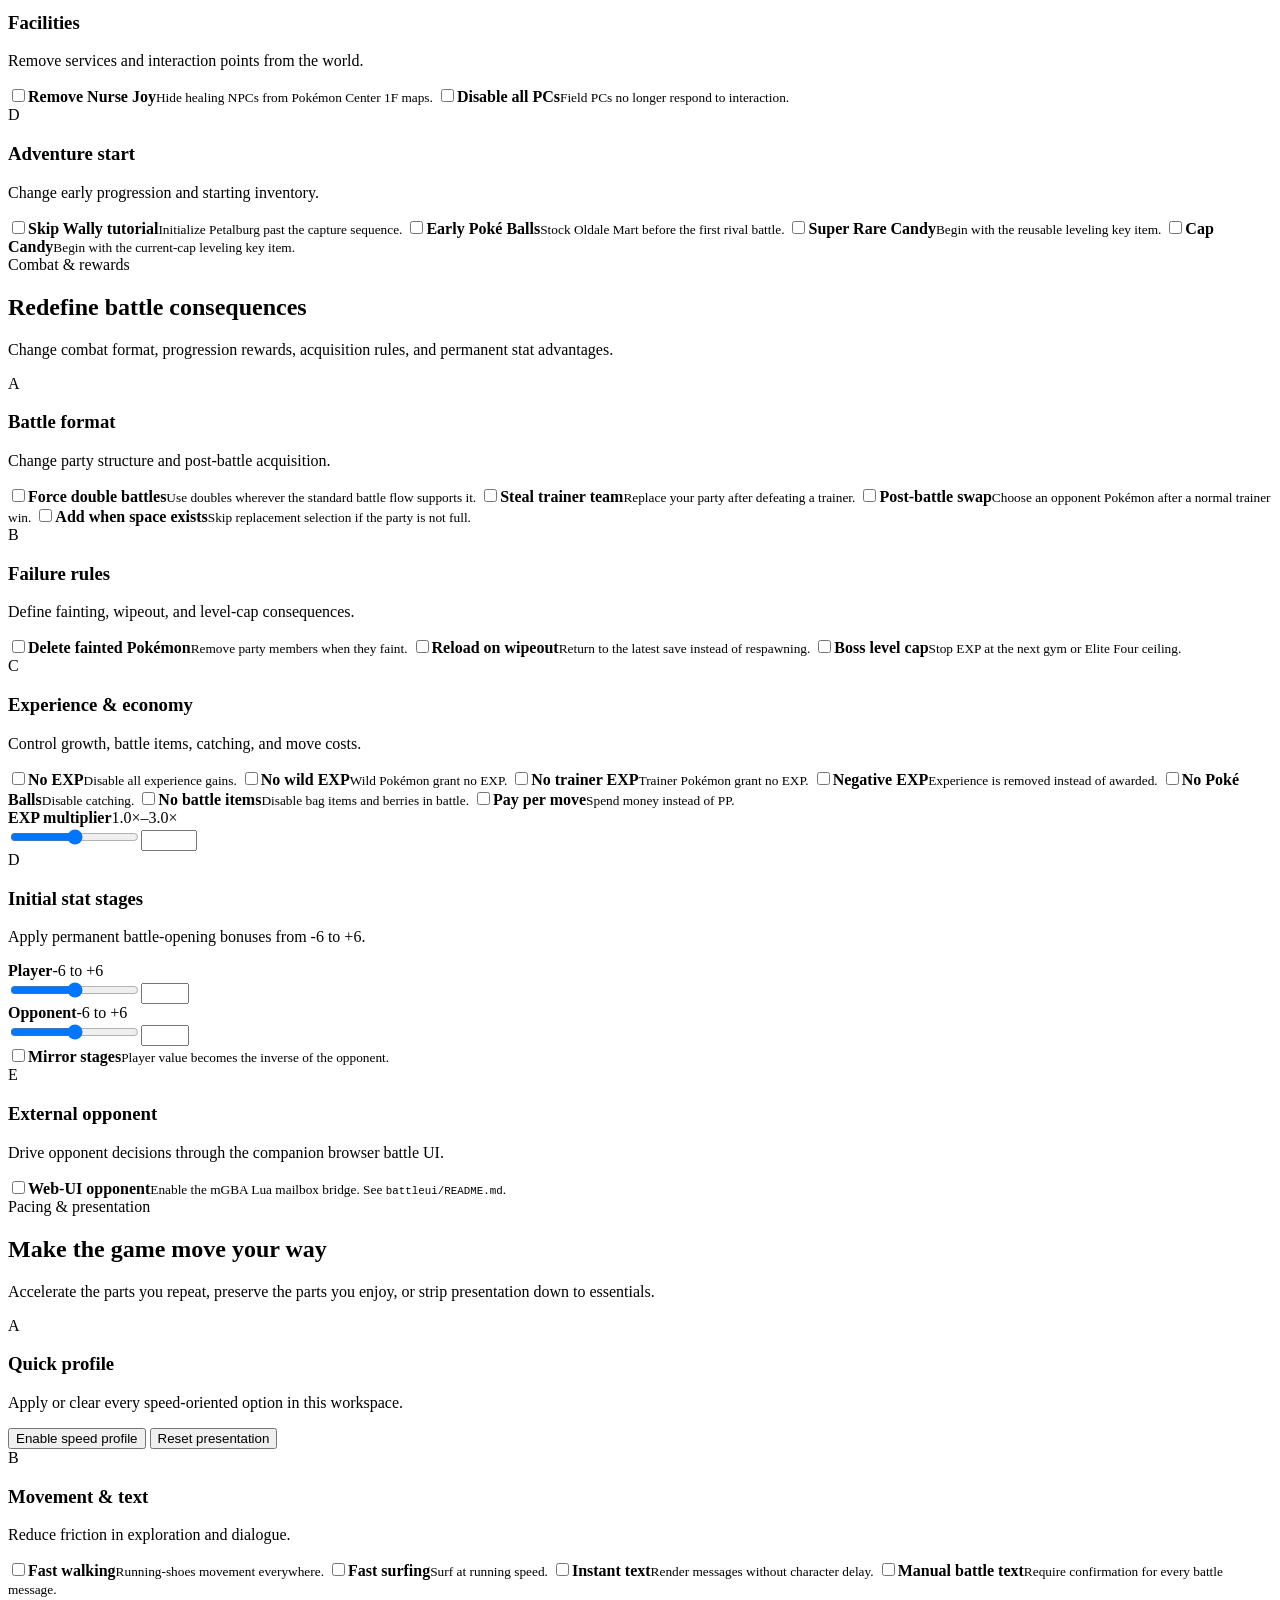
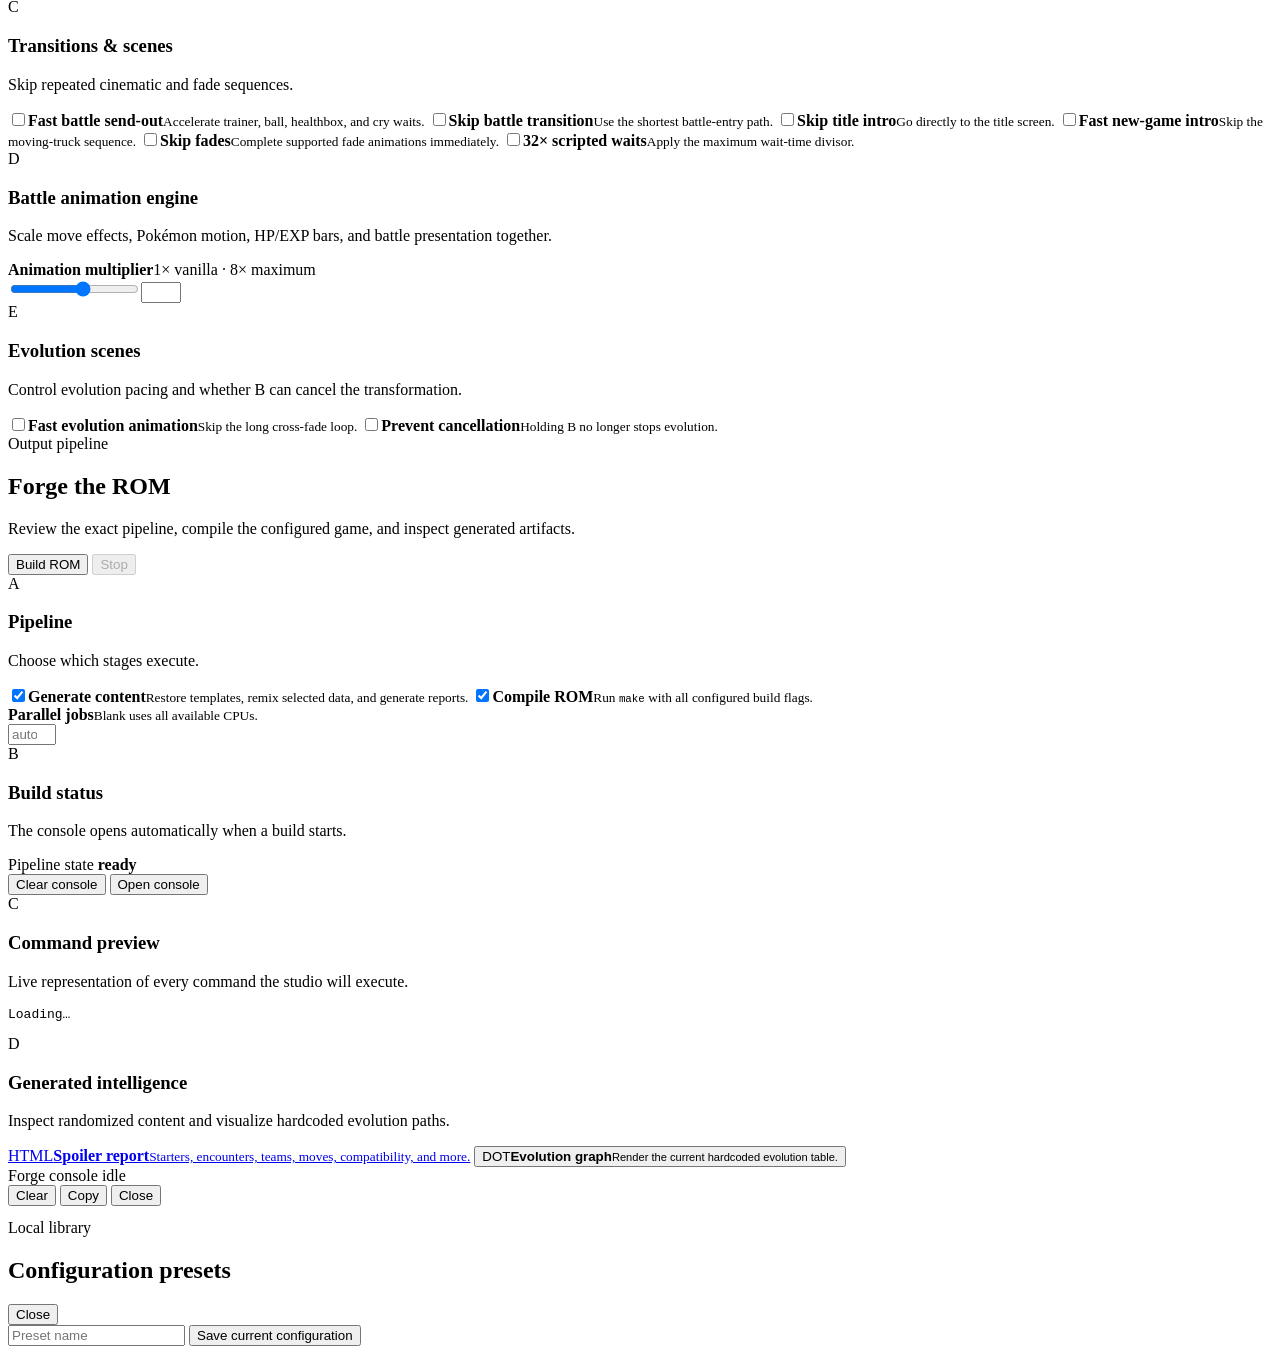
==== commit fda0a5d6: "Add shareable Forge configuration URLs Serializes non-default configuration and pipeline values into" ====
--- a/forge/static/index.html
+++ b/forge/static/index.html
@@ -6,7 +6,7 @@
     <meta name="theme-color" content="#071510" />
     <title>Emerald Forge · ROM Studio</title>
     <link rel="icon" href="data:image/svg+xml,%3Csvg xmlns='http://www.w3.org/2000/svg' viewBox='0 0 100 100'%3E%3Cpath d='M50 4 91 28v44L50 96 9 72V28Z' fill='%2319c787'/%3E%3Cpath d='m50 17 29 17v32L50 83 21 66V34Z' fill='%23071510'/%3E%3Cpath d='m50 27 20 12v22L50 73 30 61V39Z' fill='%237fffd4'/%3E%3C/svg%3E" />
-    <link rel="stylesheet" href="/static/style.css?v=editorial-2" />
+    <link rel="stylesheet" href="/static/style.css?v=forge-3" />
 </head>
 <body>
     <aside class="sidebar">
@@ -65,6 +65,7 @@
             </div>
             <div class="topbar-actions">
                 <button class="btn btn-quiet" id="preset-menu-btn">Presets</button>
+                <button class="btn btn-quiet" id="share-url-btn">Copy configuration URL</button>
                 <button class="btn btn-quiet" id="log-toggle">Console <span class="chevron">⌄</span></button>
                 <button class="btn btn-primary" id="jump-build-btn">Review build</button>
             </div>
@@ -521,6 +522,6 @@
         </div>
     </div>
 
-    <script src="/static/app.js?v=editorial-2"></script>
+    <script src="/static/app.js?v=forge-3"></script>
 </body>
 </html>
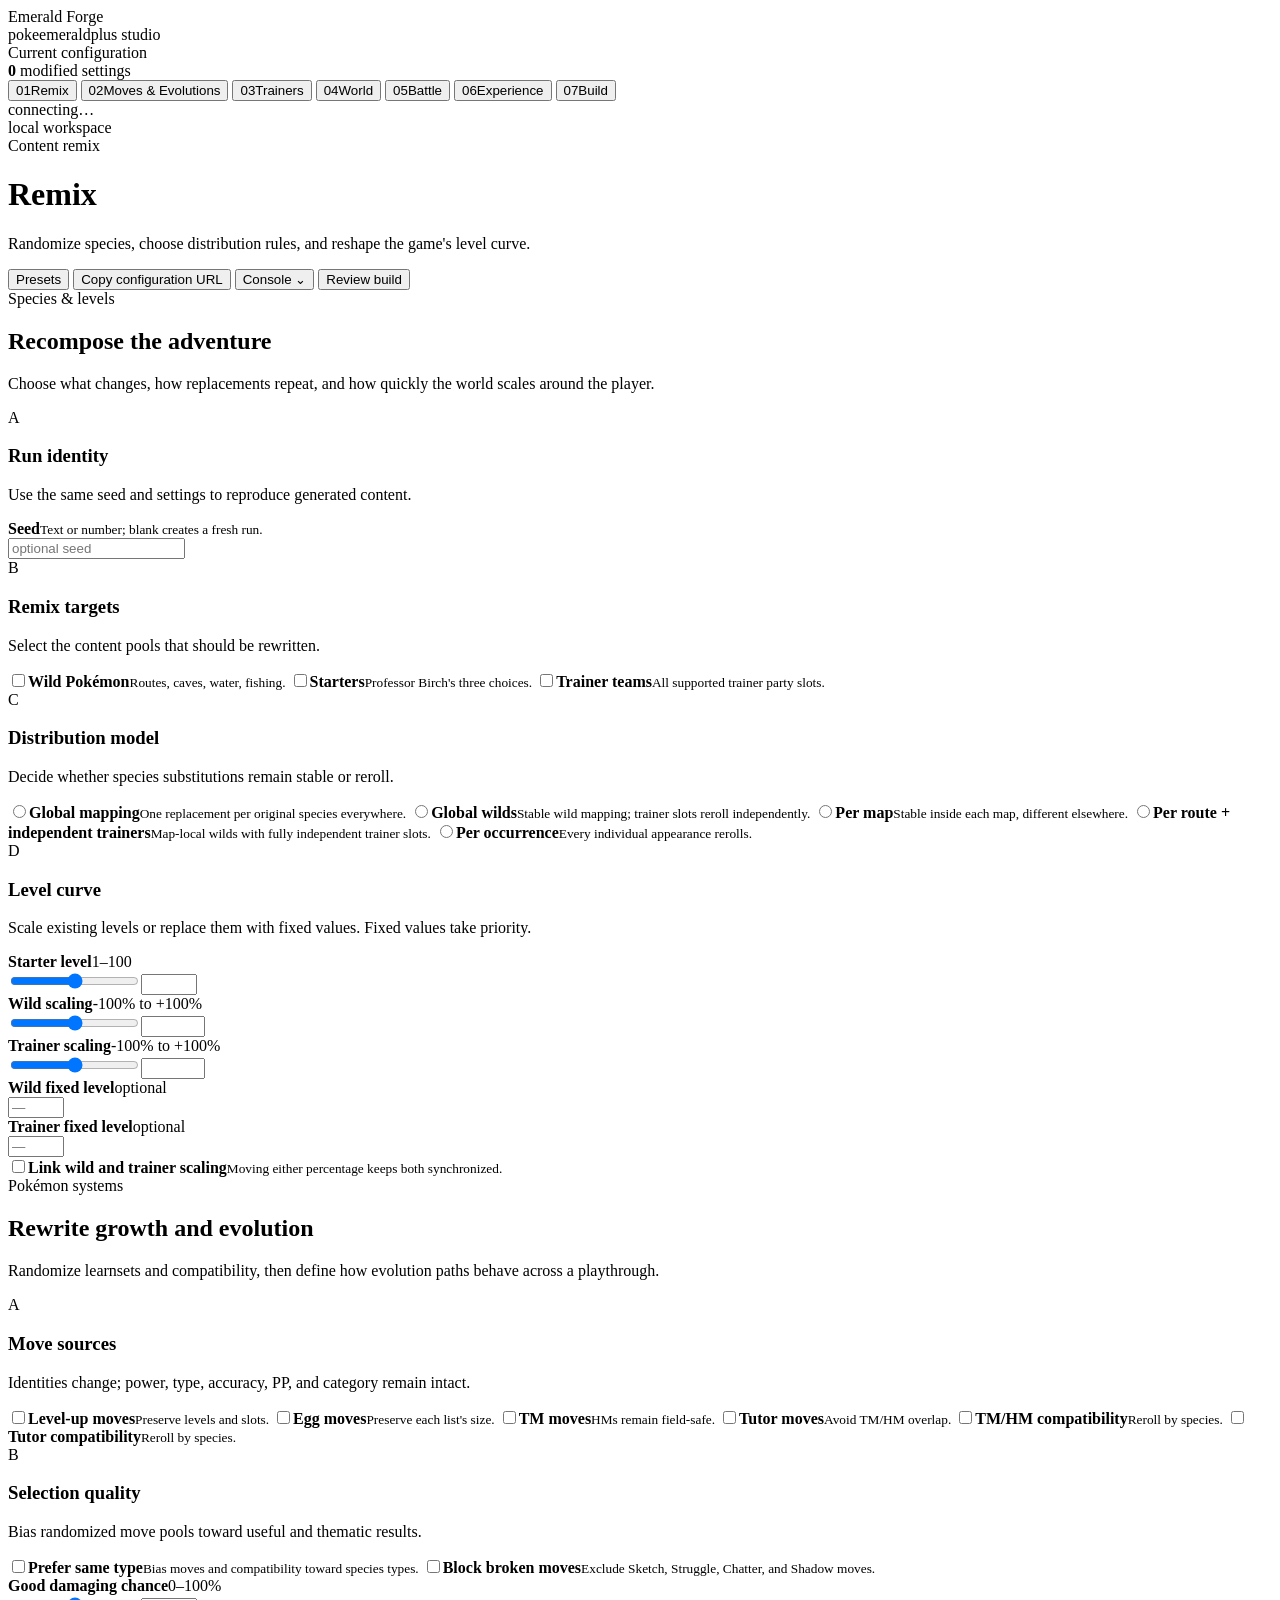
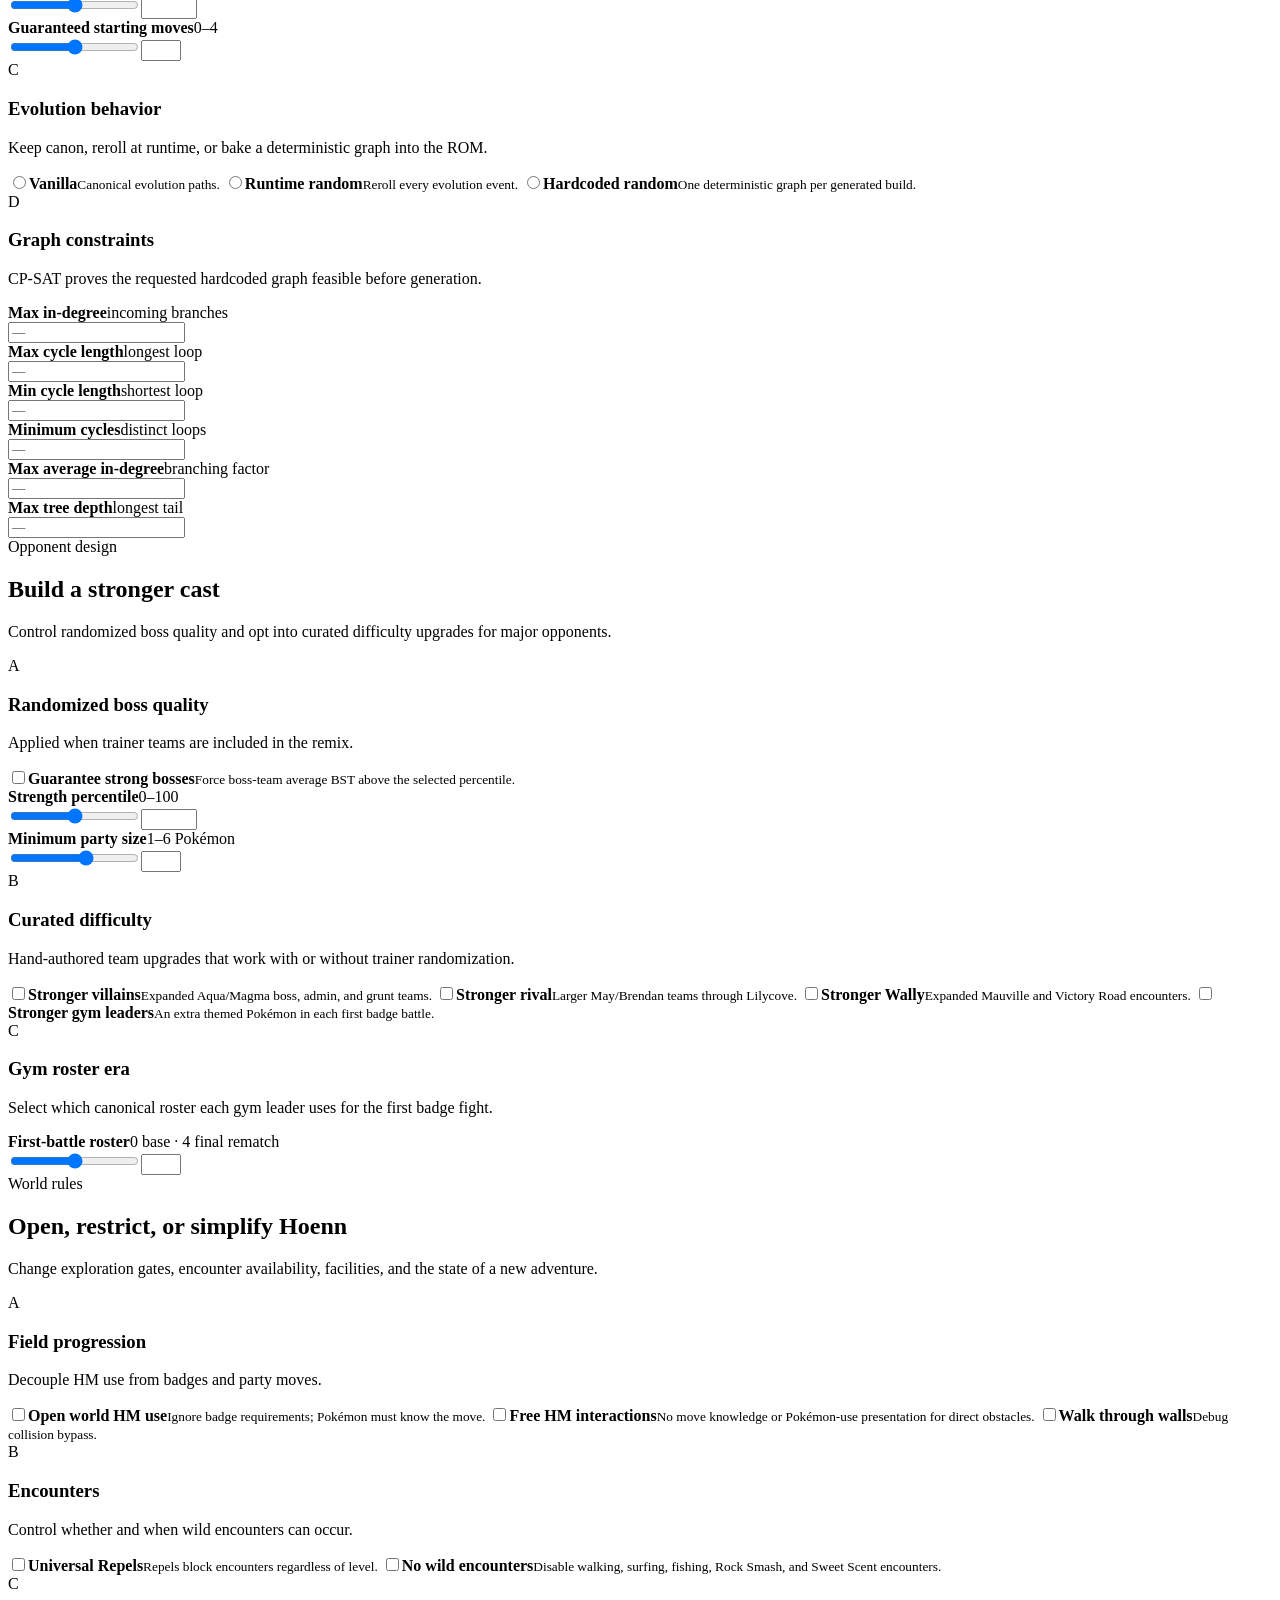
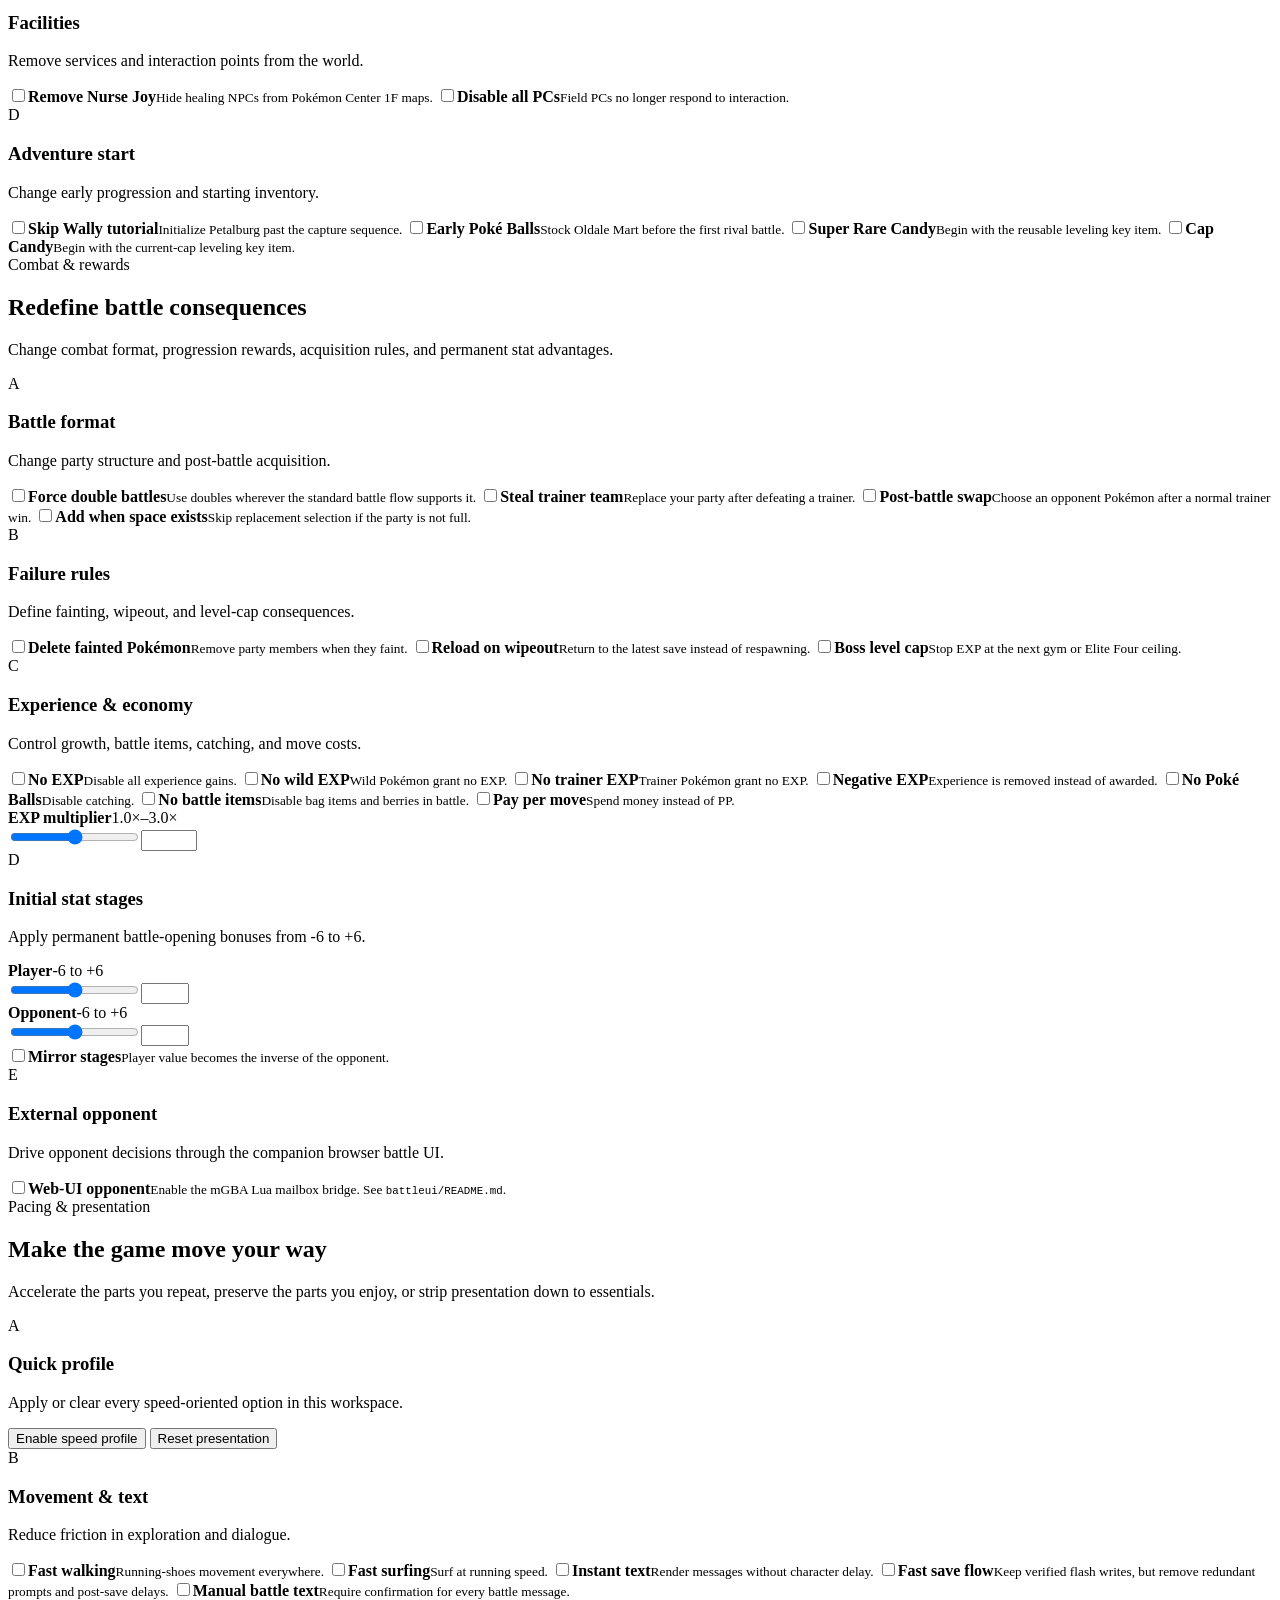
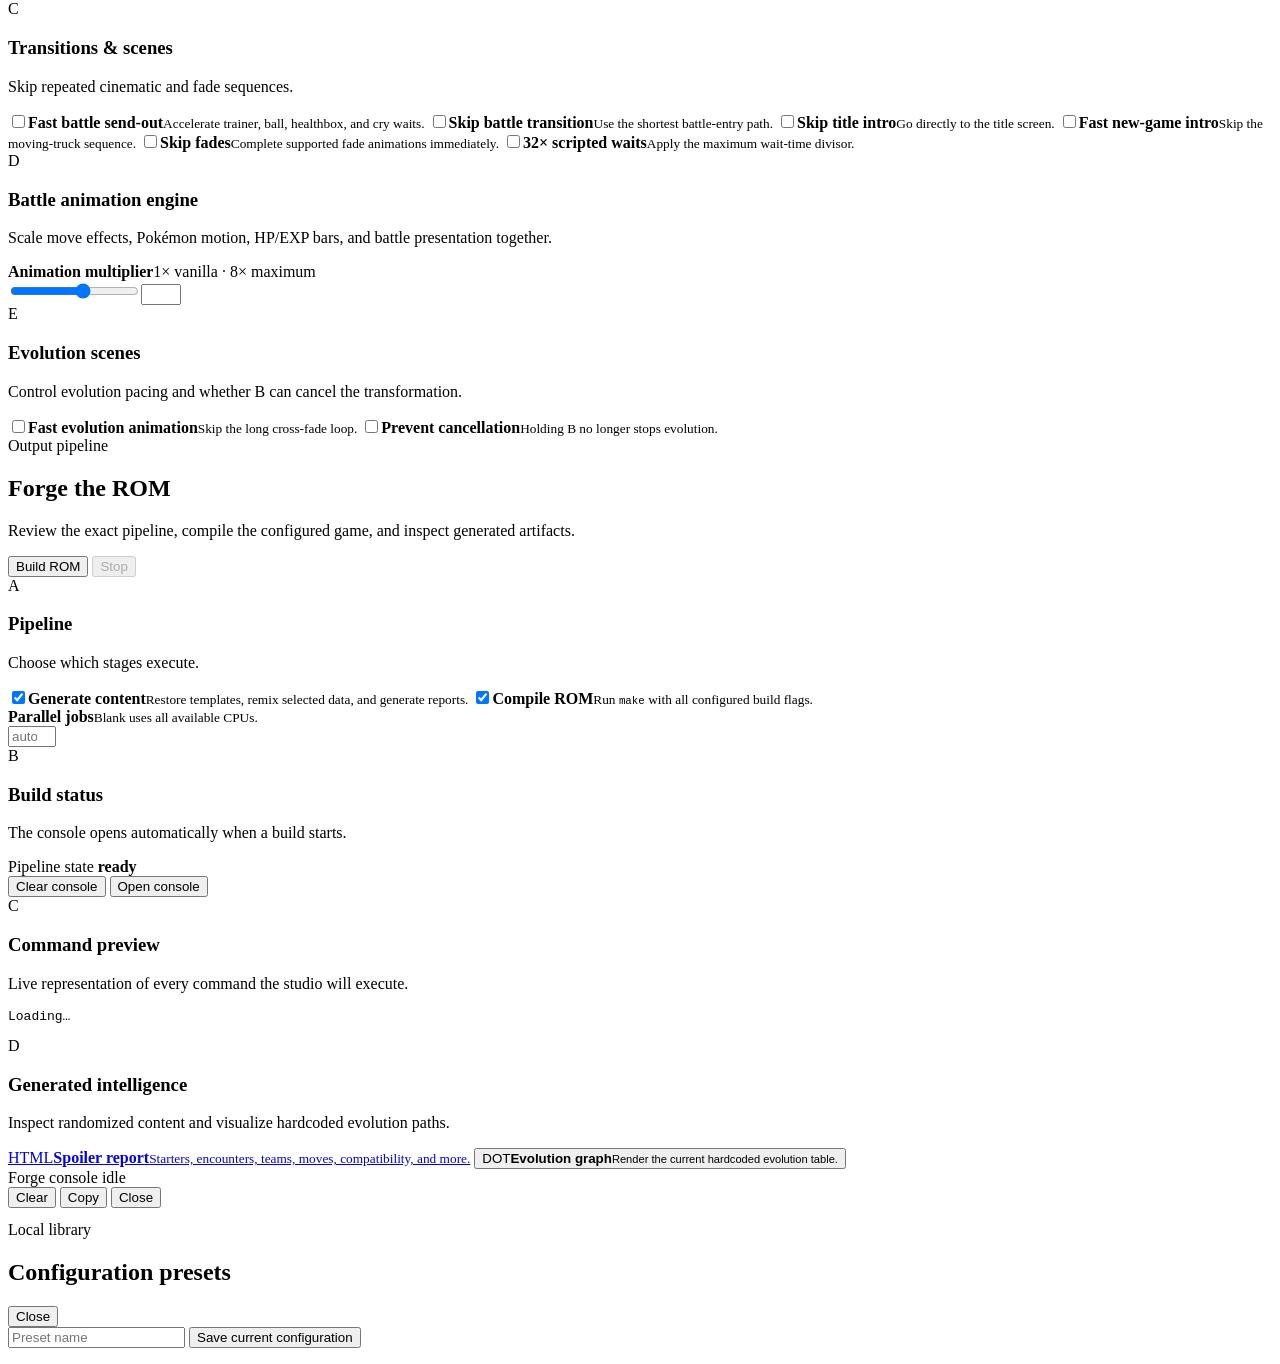
==== commit 6135567f: "Add fast saves and harden accelerated animations Speed up the optional save flow without changing fl" ====
--- a/forge/static/index.html
+++ b/forge/static/index.html
@@ -399,6 +399,7 @@
                         <label class="check choice"><input type="checkbox" data-bind="walk_fast" /><span class="box"></span><span><strong>Fast walking</strong><small>Running-shoes movement everywhere.</small></span></label>
                         <label class="check choice"><input type="checkbox" data-bind="fast_swim" /><span class="box"></span><span><strong>Fast surfing</strong><small>Surf at running speed.</small></span></label>
                         <label class="check choice"><input type="checkbox" data-bind="instant_text" /><span class="box"></span><span><strong>Instant text</strong><small>Render messages without character delay.</small></span></label>
+                        <label class="check choice"><input type="checkbox" data-bind="fast_save" /><span class="box"></span><span><strong>Fast save flow</strong><small>Keep verified flash writes, but remove redundant prompts and post-save delays.</small></span></label>
                         <label class="check choice"><input type="checkbox" data-bind="manual_battle_text" /><span class="box"></span><span><strong>Manual battle text</strong><small>Require confirmation for every battle message.</small></span></label>
                     </div>
                 </article>
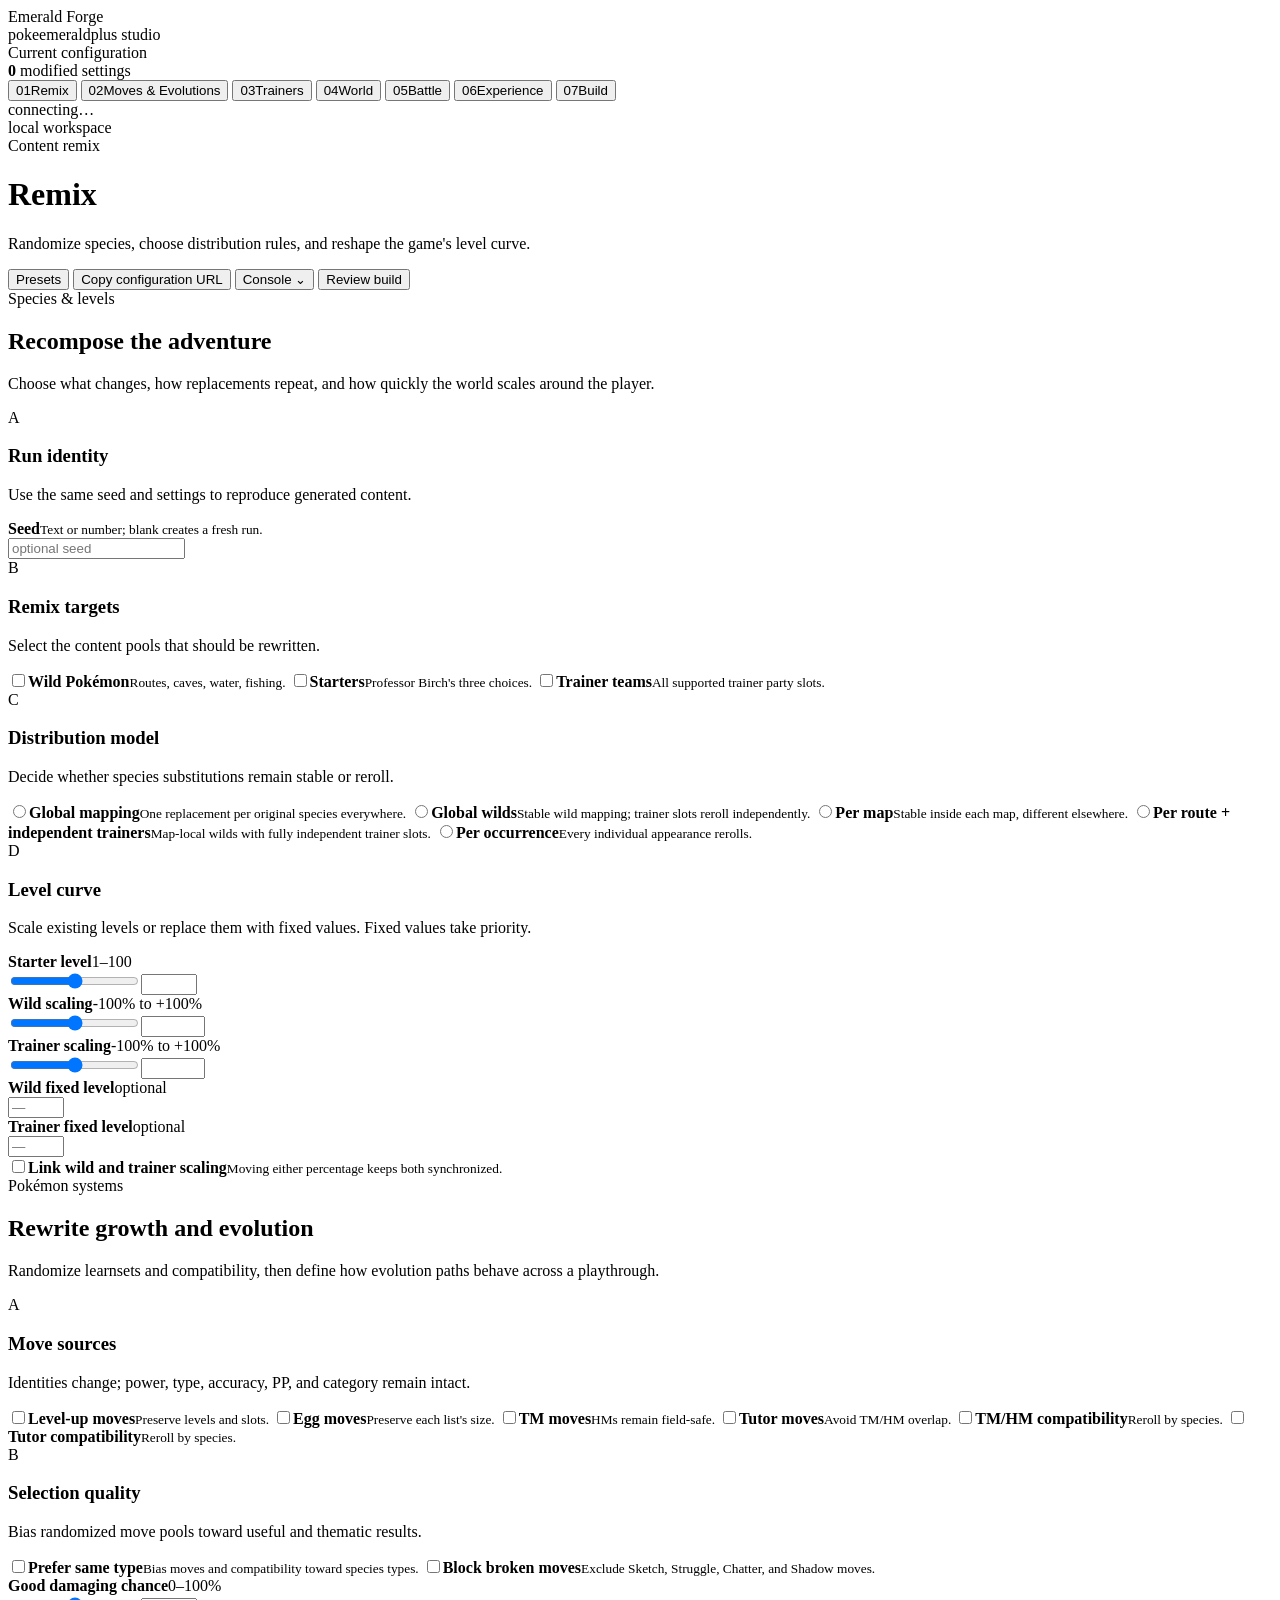
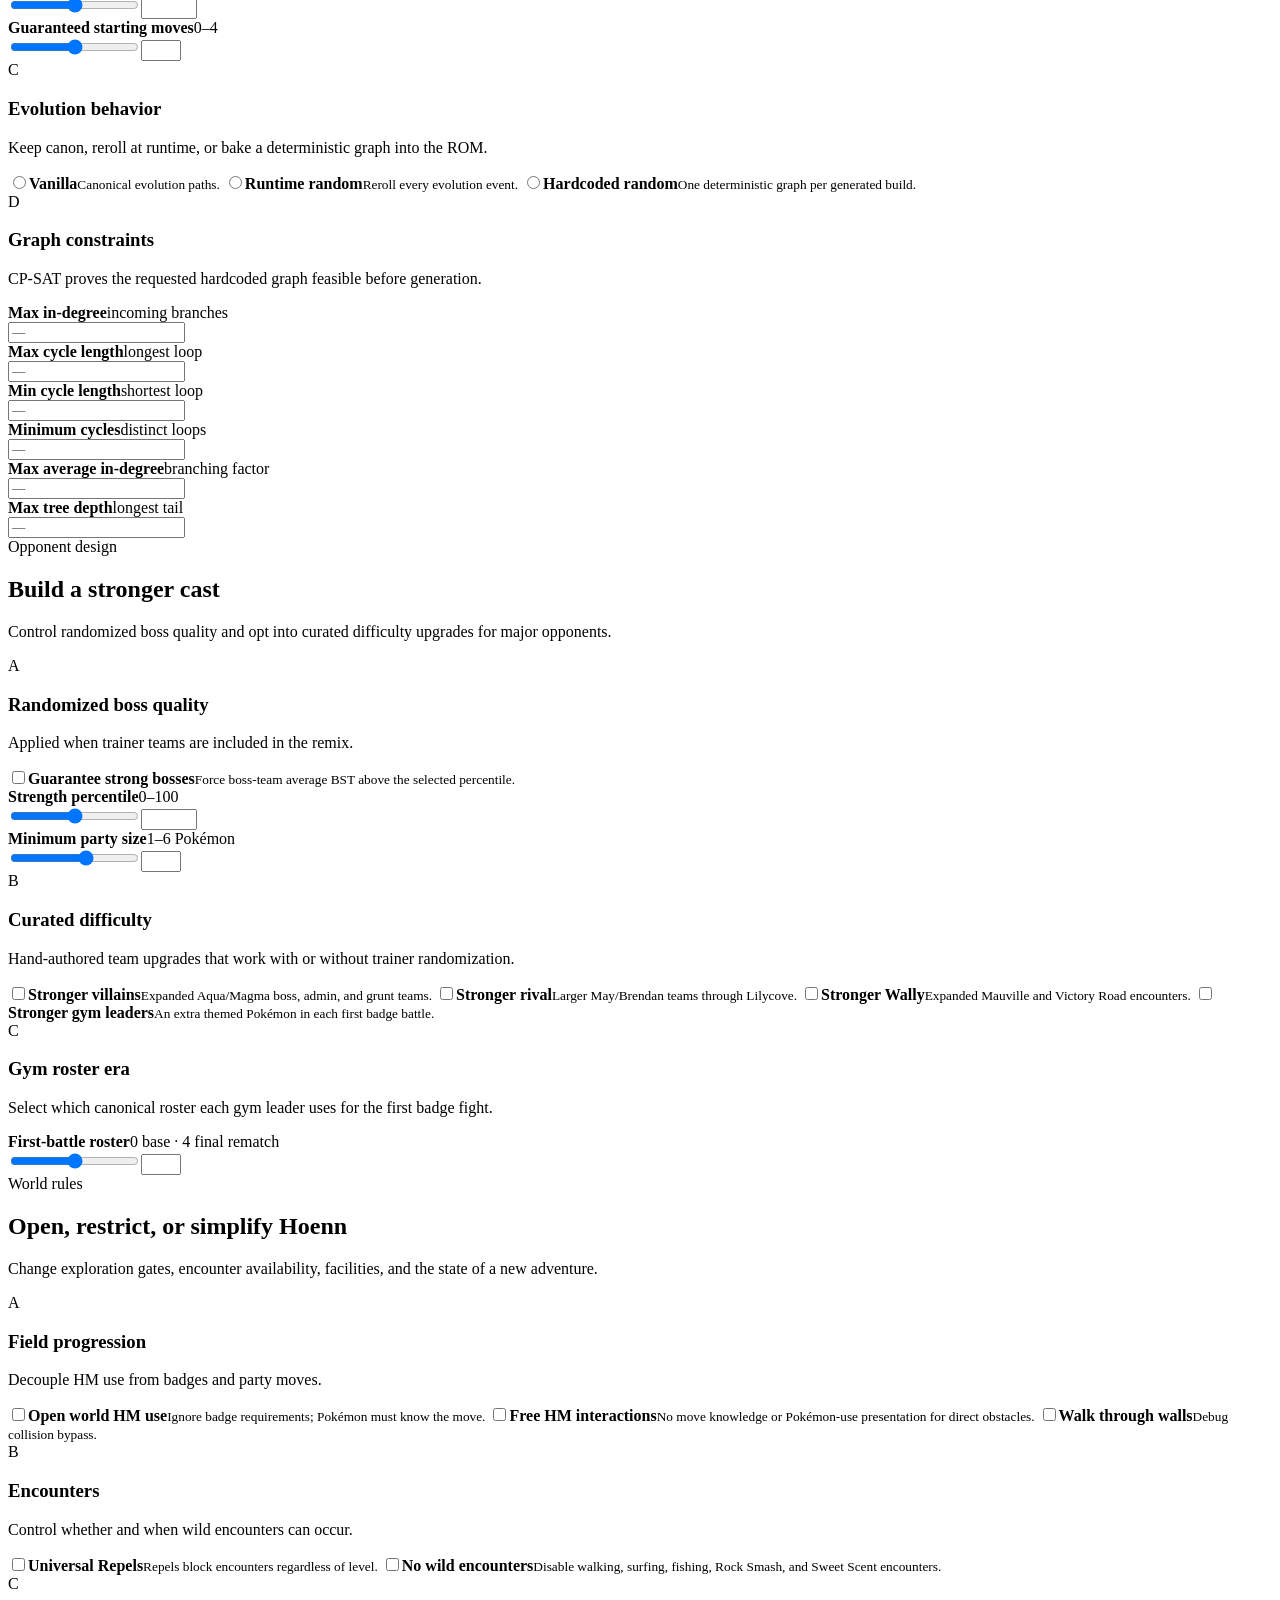
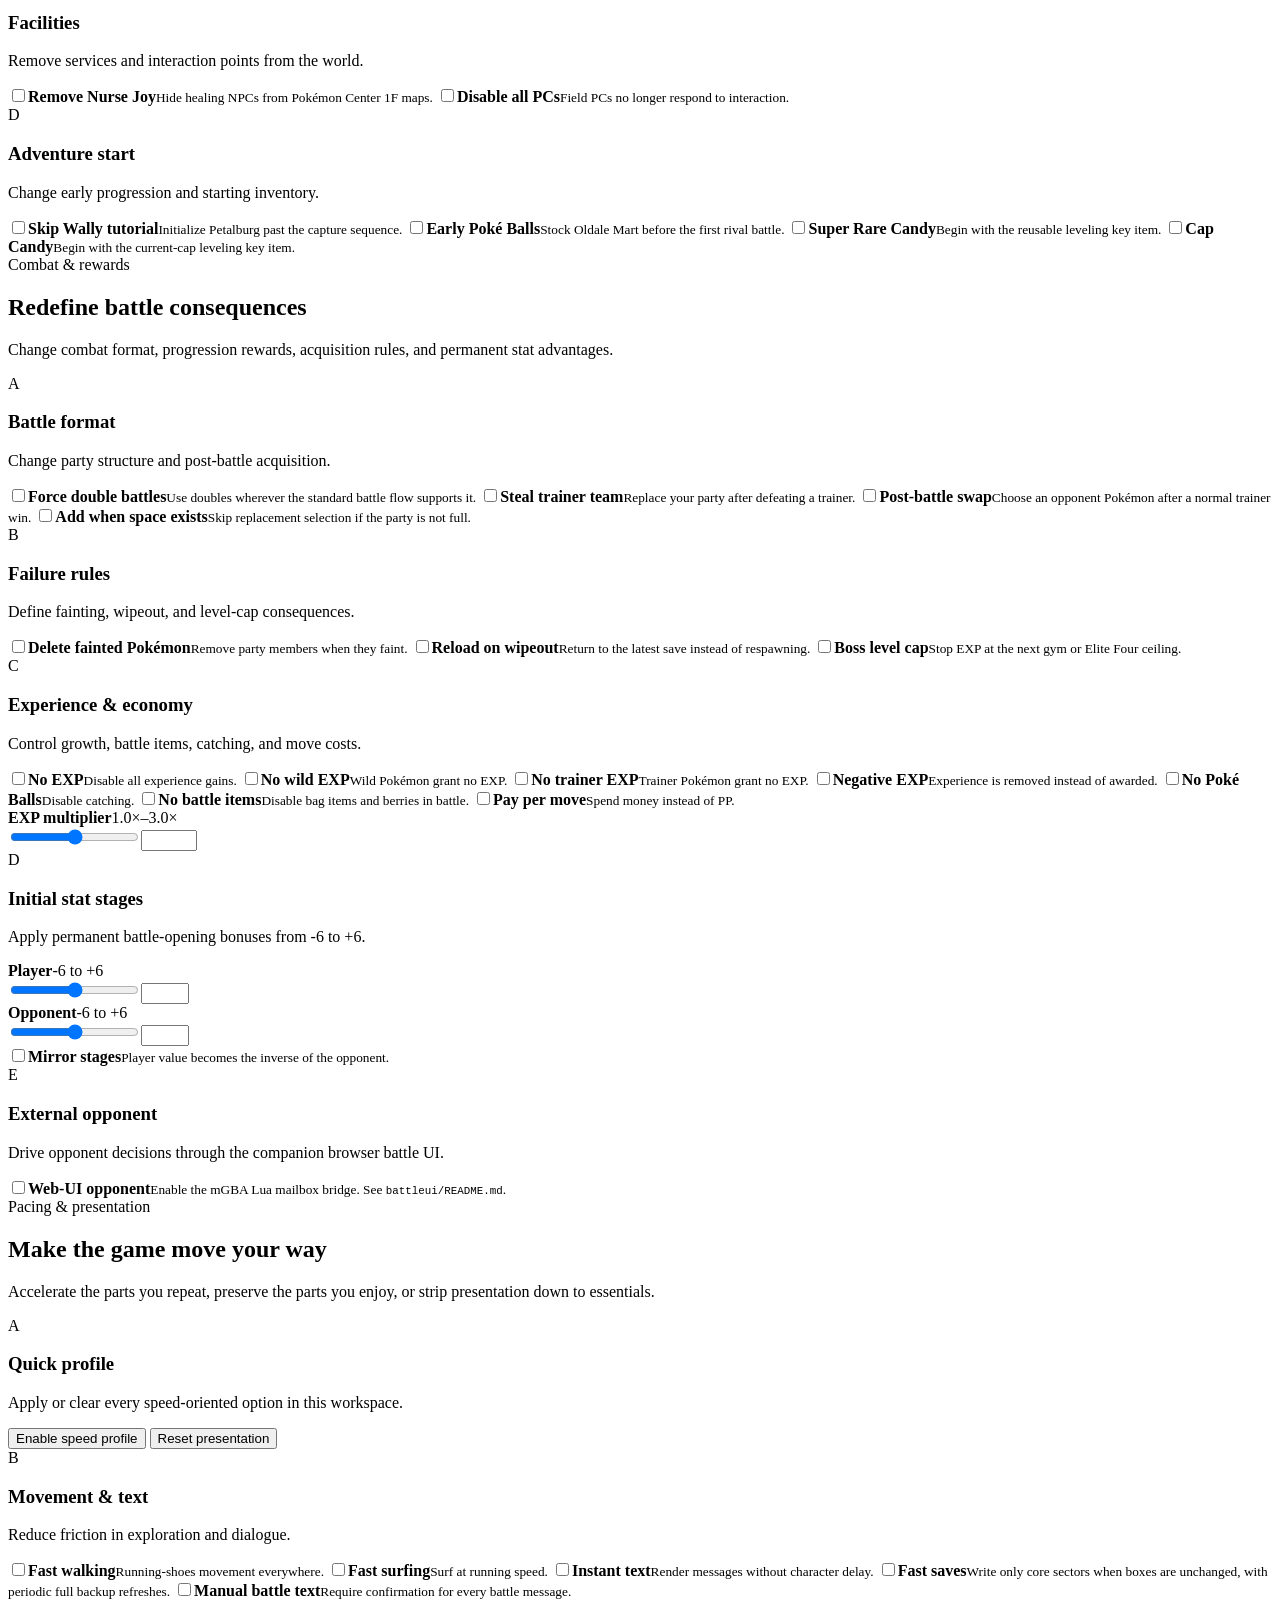
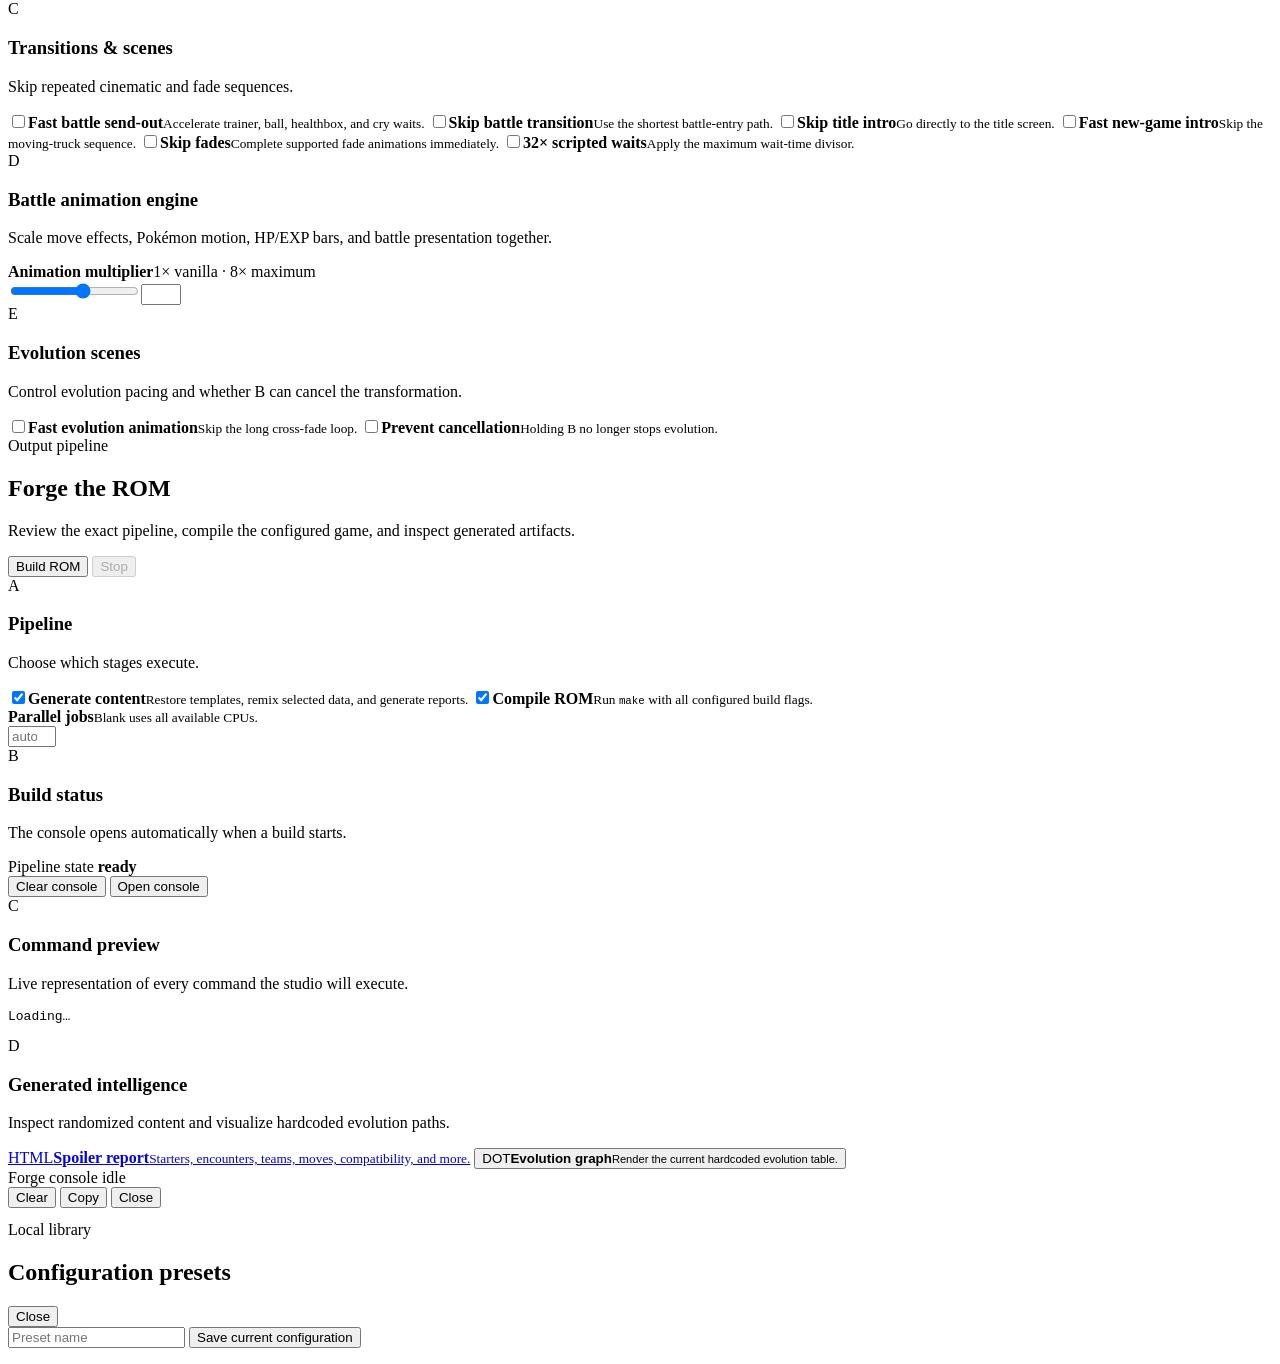
==== commit eb4576c7: "Make fast saves reduce flash writes Use verified five-sector saves while PC storage is unchanged, fa" ====
--- a/forge/static/index.html
+++ b/forge/static/index.html
@@ -399,7 +399,7 @@
                         <label class="check choice"><input type="checkbox" data-bind="walk_fast" /><span class="box"></span><span><strong>Fast walking</strong><small>Running-shoes movement everywhere.</small></span></label>
                         <label class="check choice"><input type="checkbox" data-bind="fast_swim" /><span class="box"></span><span><strong>Fast surfing</strong><small>Surf at running speed.</small></span></label>
                         <label class="check choice"><input type="checkbox" data-bind="instant_text" /><span class="box"></span><span><strong>Instant text</strong><small>Render messages without character delay.</small></span></label>
-                        <label class="check choice"><input type="checkbox" data-bind="fast_save" /><span class="box"></span><span><strong>Fast save flow</strong><small>Keep verified flash writes, but remove redundant prompts and post-save delays.</small></span></label>
+                        <label class="check choice"><input type="checkbox" data-bind="fast_save" /><span class="box"></span><span><strong>Fast saves</strong><small>Write only core sectors when boxes are unchanged, with periodic full backup refreshes.</small></span></label>
                         <label class="check choice"><input type="checkbox" data-bind="manual_battle_text" /><span class="box"></span><span><strong>Manual battle text</strong><small>Require confirmation for every battle message.</small></span></label>
                     </div>
                 </article>
